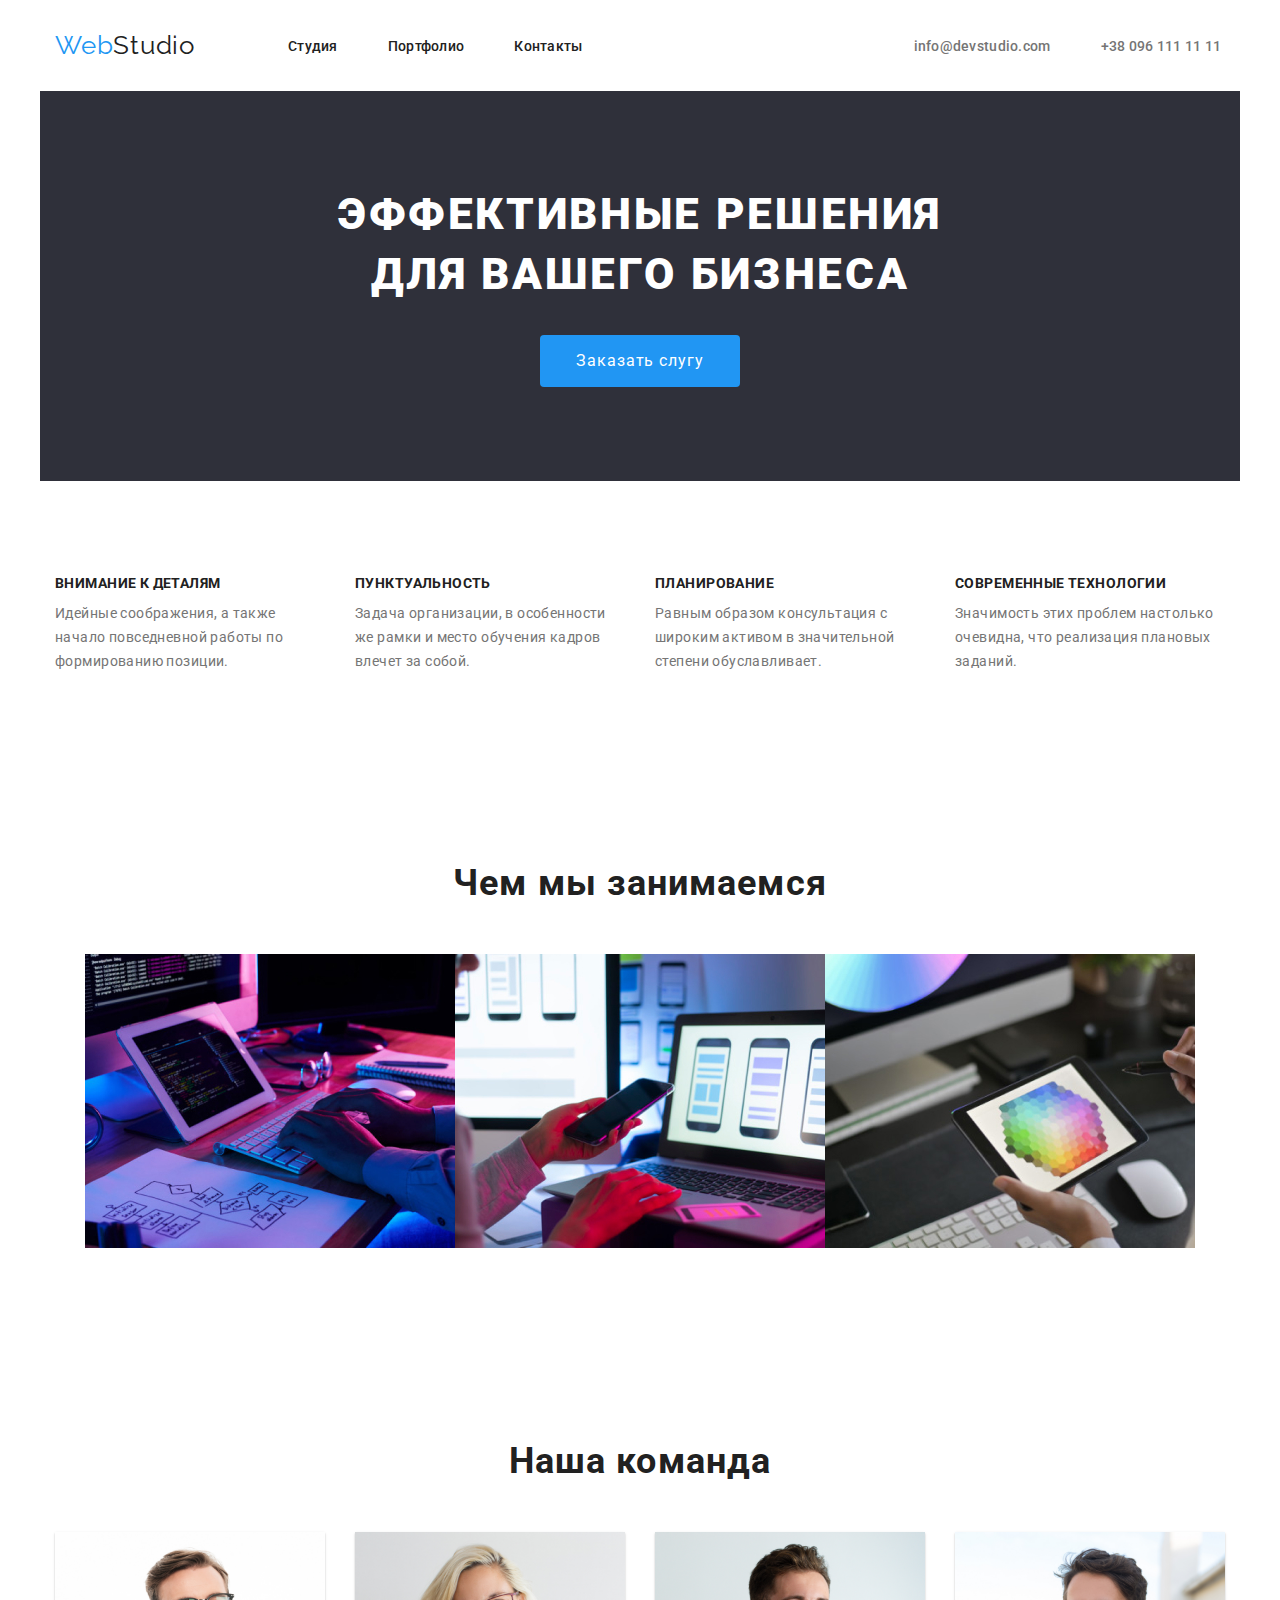
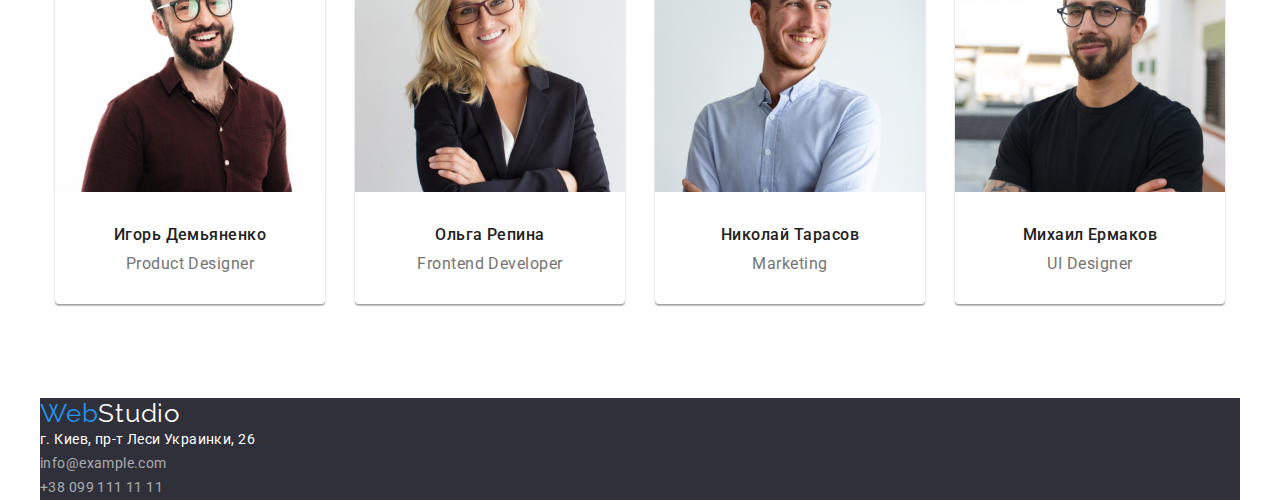
==== index.html @ 79e21ab6 "flexbox_main_all" ====
<!DOCTYPE html>
<html lang="ru">
    <head>
        <meta charset="UTF-8" />
        <meta http-equiv="X-UA-Compatible" content="IE=edge" />
        <meta name="viewport" content="width=device-width, initial-scale=1.0" />
        <title>"Homework-#-3-home-page"</title>
        <link rel="preconnect" href="https://fonts.gstatic.com" />
        <link
            href="https://fonts.googleapis.com/css2?family=Raleway:wght@700&family=Roboto:wght@400;500;700;900&display=swap"
            rel="stylesheet"
        />
        <link rel="stylesheet" href="./css/modern-normalize.css">
        <link rel="stylesheet" href="./css/styles.css" />
    </head> 
    <body class="body-styles">
<!-- Header -->
        <header>
    <div class="container">
        <div class="all_nav">
            <a class="nav_all_link_logo studiocolor-top" href="https://masenkoss.github.io/goit-markup-hw-02/"><span class="webcolor">Web</span>Studio</a>
            <nav>
                <ul class="nav_all_link">
                    <li class="item">
                        <a class="nav-link" href="https://masenkoss.github.io/goit-markup-hw-02/index.html">Студия</a>
                    </li>
                    <li class="item">
                        <a class="nav-link" href="https://masenkoss.github.io/goit-markup-hw-02/portfolio.html">Портфолио</a>
                    </li>
                    <li class="item">
                        <a class="nav-link" href="">Контакты</a>
                    </li>
                </ul>
            </nav>
             <div>
            <ul class="contact_nav">
                <li class="item">
                    <a class="nav-link-mail" href="mailto:">info@devstudio.com</a>
                </li>
                <li class="item">
                    <a class="nav-link-tel" href="tel:+380961111111">+38 096 111 11 11</a>
                </li>
            </ul>
            </div>
        </div>
    </div>
        </header>
        <!-- Start main-content -->
        <main class="container">
            <section class="complementary section">
                <h1 class="font-size-title">ЭФФЕКТИВНЫЕ РЕШЕНИЯ<span>ДЛЯ ВАШЕГО БИЗНЕСА</span></h1>
                <button type="button" class="pointer font-size-button-index">
                    Заказать слугу
                </button>
            </section>
            <section class="section">
            <div class="all_main_h3">
                <ul class="item">
                    <li class="text-index">
                        <h3 class="text-title-h3-index">ВНИМАНИЕ К ДЕТАЛЯМ</h3>
                        <p> Идейные соображения, а также начало повседневной работы по формированию
                        позиции.</p>
                    </li>
                </ul>
                <ul class="item">
                    <li class="text-index">
                        <h3 class="text-title-h3-index">ПУНКТУАЛЬНОСТЬ</h3>
                        <p>Задача организации, в особенности же рамки и место обучения кадров влечет за
                        собой.</p>
                    </li>
                </ul>
                <ul class="item">
                    <li class="text-index">
                        <h3 class="text-title-h3-index">ПЛАНИРОВАНИЕ</h3>
                        <p>Равным образом консультация с широким активом в значительной степени
                        обуславливает.</p>
                    </li>
                </ul>
                <ul class="item">
                    <li class="text-index">
                        <h3 class="text-title-h3-index">СОВРЕМЕННЫЕ ТЕХНОЛОГИИ</h3>
                        <p>Значимость этих проблем настолько очевидна, что реализация плановых заданий.</p>
                    </li>
                </ul>
            </div>
        </section>
            <section class="section">
            <div class="section_h2">
            <h2 class="text-title-h2-index">Чем мы занимаемся</h2>
                <ul class="all_main_h2">
                    <li class="item"><img src="./images/engage_a.jpg" alt="engage1" width="370" /></li>
                    <li class="item"><img src="./images/engage_b.jpg" alt="engage2" width="370" /></li>
                    <li class="item"><img src="./images/engage_c.jpg" alt="engage3" width="370" /></li>
                </ul>
            </div>
            </section>
            <section class="section">
                <h2 class="text-title-h2-index">Наша команда</h2>

                <ul class="all_main_h2_team">
                    <li class="item_team">
                        <img src="./images/pd.jpg" alt="product designer" width="270" />
                        <h4 class="text-team-index">Игорь Демьяненко</h4>
                        <p class="text-command-professions-index">Product Designer</p>
                    </li>
                    <li class="item_team">
                        <img src="./images/fd.jpg" alt="frontend developer" width="270" />
                        <h4 class="text-team-index">Ольга Репина</h4>
                        <p class="text-command-professions-index">Frontend Developer</p>
                    </li>
                    <li class="item_team">
                        <img src="./images/m.jpg" alt="marketing" width="270" />
                        <h4 class="text-team-index">Николай Тарасов</h4>
                        <p class="text-command-professions-index">Marketing</p>
                    </li>
                    <li class="item_team">
                        <img src="./images/uid.jpg" alt="ui designer" width="270" />
                        <h4 class="text-team-index">Михаил Ермаков</h4>
                        <p class="text-command-professions-index">UI Designer</p>
                    </li>
                </ul>

            </section>
        </main>
        <!-- Footer -->
        <footer class="container footer">
            <a class="studiocolor-bottom" href="https://masenkoss.github.io/goit-markup-hw-02/"
                ><span class="webcolor">Web</span>Studio</a
            >
            <address class="address-index">г. Киев, пр-т Леси Украинки, 26</address>
            <ul>
                <li>
                    <a class="nav-text-footer" href="mailto:">info@example.com</a>
                </li>
                <li>
                    <a class="nav-text-footer" href="tel:+380961111111">+38 099 111 11 11</a>
                </li>
            </ul>
        </footer>

<!-- Test -->

    </body>
</html>
---- css/styles.css ----
:root {
  --first-text-primary: #212121;
  --main-background-color: #ffffff;
  --highlight-color: #2196f3;
  --complementary-color: #2f303a;
  --complementary-color-text: #757575;
  --complementary-color-text-nav: #ffffff99;
}

ul, ol {
	list-style: none;
	margin: 0;
	padding: 0;
}

* {
	margin: 0;
	padding: 0;
}

address {
	font-style: normal;
}

a {
	text-decoration: none;
	color: inherit;
}

::before,
::after {
	box-sizing: border-box;
}

.container {
  width: 1200px;
  margin: 0 auto;
}

.section {
  padding-top: 94px;
  padding-bottom: 94px;
}

/* All nav menu */

.all_nav {
  display: flex;
  align-items: center;
}


/* logo */

.nav_all_link_logo {
  /* display: flex; */
  margin-left: 15px;
}

.studiocolor-top {
  margin-top: 24px;
  margin-bottom: 25px;
  padding-top: 6px;
  padding-bottom: 6px;
  font-family: Raleway;
  text-decoration: none;
  font-size: 26px;
  line-height: 1.173;
  color: var(--first-text-primary);
  letter-spacing: 0.03em;
}
.webcolor {
  font-family: Raleway;
  text-decoration: none;
  color: var(--highlight-color);
}

.studiocolor-bottom {
  font-family: Raleway;
  text-decoration: none;
  font-size: 26px;
  line-height: 1.173;
  color: var(--main-background-color);
  letter-spacing: 0.03em;
}

/* body */
.body-styles {
  font-family: "Roboto", sans-serif;
  color: var(--first-text-primary);
}

/* font title */
.font-size-title {
  margin-bottom: 30px;
  font-weight: 900;
  font-size: 44px;
  line-height: 1.363;
  color: var(--main-background-color);
  text-align: center;
  letter-spacing: 0.06em;
  text-transform: uppercase;
}

h1 span {
  display: block;
}

/* button index */

.font-size-button-index {
  margin: 0 auto;
  min-width: 200px;
  padding: 10px 32px;
  font-family: Roboto;
  font-size: 16px;
  background-color: var(--highlight-color);
  color: var(--main-background-color);
  line-height: 1.875;
  display: block;
  align-items: center;
  text-align: center;
  border: 1px solid transparent;
  border-radius: 4px;
  letter-spacing: 0.06em;
}

/* button portfolio */
.font-size-button-portfolio {
  font-family: Roboto;
  font-weight: 500;
  font-size: 16px;
  line-height: 1.625;
  text-align: center;
  letter-spacing: 0.03em;
}

.font-size-button-portfolio:focus,
.font-size-button-portfolio:hover {
  color: #2196f3;
}

.nav_all_link {
  display: block;
  display: flex;
  margin-top: 32px;
  margin-bottom: 32px;
  margin-left: 93px;
}

.nav_all_link .item {
  /* outline: 1px solid red; */
  margin-right: 50px;
}

.nav_all_link .item:last-child {
  margin-right: 0;
}


.nav-link {
  text-decoration: none;
  color: var(--first-text-primary);
  font-weight: 500;
  font-size: 14px;
  line-height: 1.172;
  letter-spacing: 0.02em;
}
.nav-link:focus,
.nav-link:hover {
  color: #2196f3;
}

.contact_nav {
  display: flex;
  margin-left: 331px;
  margin-right: 15px;
}

.contact_nav .item + .item {
 margin-left: 50px;
}

.nav-link-mail {
  text-decoration: none;
  color: var(--complementary-color-text);
  font-weight: 500;
  font-size: 14px;
  line-height: 1.172;
  letter-spacing: 0.02em;
}

.nav-link-mail:focus,
.nav-link-mail:hover {
  color: #2196f3;
}

.nav-link-tel {
  text-decoration: none;
  color: var(--complementary-color-text);
  font-weight: 500;
  font-size: 14px;
  line-height: 1.172;
  letter-spacing: 0.02em;
}

.nav-link-tel:focus,
.nav-link-tel:hover {
  color: #2196f3;
}

.pointer {
  cursor: pointer;
}


/* start main styles */
.complementary {
  background: var(--complementary-color);
  display: block;
}

.section_h2 {
  margin-left: 15px;
  margin-right: 15px;
}

.all_main_h2  {
  margin-left: 15px;
  margin-right: 15px;
  display: flex;
  align-items: center;
  justify-content: center;
}

.all_main_h2 .item_team:not(:last-child) {
  margin-right: 30px;
}

.text-title-h2-index {
  padding-bottom: 50px;
  font-size: 36px;
  line-height: 1.171;
  text-align: center;
  letter-spacing: 0.03em;
}

/* Наша команда */

.all_main_h2_team {
  margin-left: 15px;
  margin-right: 15px;
  display: flex;
  align-items: center;
  justify-content: center;
 }

.item_team {
  text-align: center;
  box-shadow: 0px 1px 3px rgba(0, 0, 0, 0.12), 0px 1px 1px rgba(0, 0, 0, 0.14), 0px 2px 1px rgba(0, 0, 0, 0.2);
  border-radius: 0px 0px 4px 4px;
}

.all_main_h2_team .item_team:not(:last-child) {
  margin-right: 30px;
}

.text-team-index {
  margin-top: 30px;
  margin-bottom: 10px;
  font-weight: 500;
  font-size: 16px;
  line-height: 1.171;
  letter-spacing: 0.03em;
}

.all_main_h3 {
  display: flex;
  margin-left: 15px;
  margin-right: 15px;
  justify-content:center;
  }
  

.all_main_h3 .item:not(:last-child) {
  margin-right: 30px;
}


.all_main_h3 .item {
  display: flex;
  min-width: 270px;
}

.text-title-h3-index {
  margin-bottom: 10px;
  font-size: 14px;
  line-height: 1.172;
  letter-spacing: 0.03em;
  text-transform: uppercase;
  color: var(--first-text-primary);
}

.text-index {
  font-size: 14px;
  line-height: 1.714;
  letter-spacing: 0.03em;
  color: var(--complementary-color-text);
}



.text-command-professions-index {
  margin-bottom: 30px;
  font-size: 16px;
  line-height: 1.171;
  color: var(--complementary-color-text);
  letter-spacing: 0.03em;
}

.text-title-portfolio {
  font-size: 18px;
  line-height: 2;
  letter-spacing: 0.06em;
}

.text-portfolio {
  font-size: 16px;
  line-height: 1.875;
  color: var(--complementary-color-text);
  letter-spacing: 0.03em;
}

.footer {
  background: var(--complementary-color);
}

.address-index {
  font-size: 14px;
  line-height: 1.714;
  letter-spacing: 0.03em;
  color: var(--main-background-color);
}

.nav-text-footer {
  text-decoration: none;
  font-size: 14px;
  line-height: 1.714;
  color: var(--complementary-color-text-nav);
  letter-spacing: 0.03em;p
}

.nav-text-footer:focus,
.nav-text-footer:hover {
  color: var(--highlight-color);
}



/* Test */
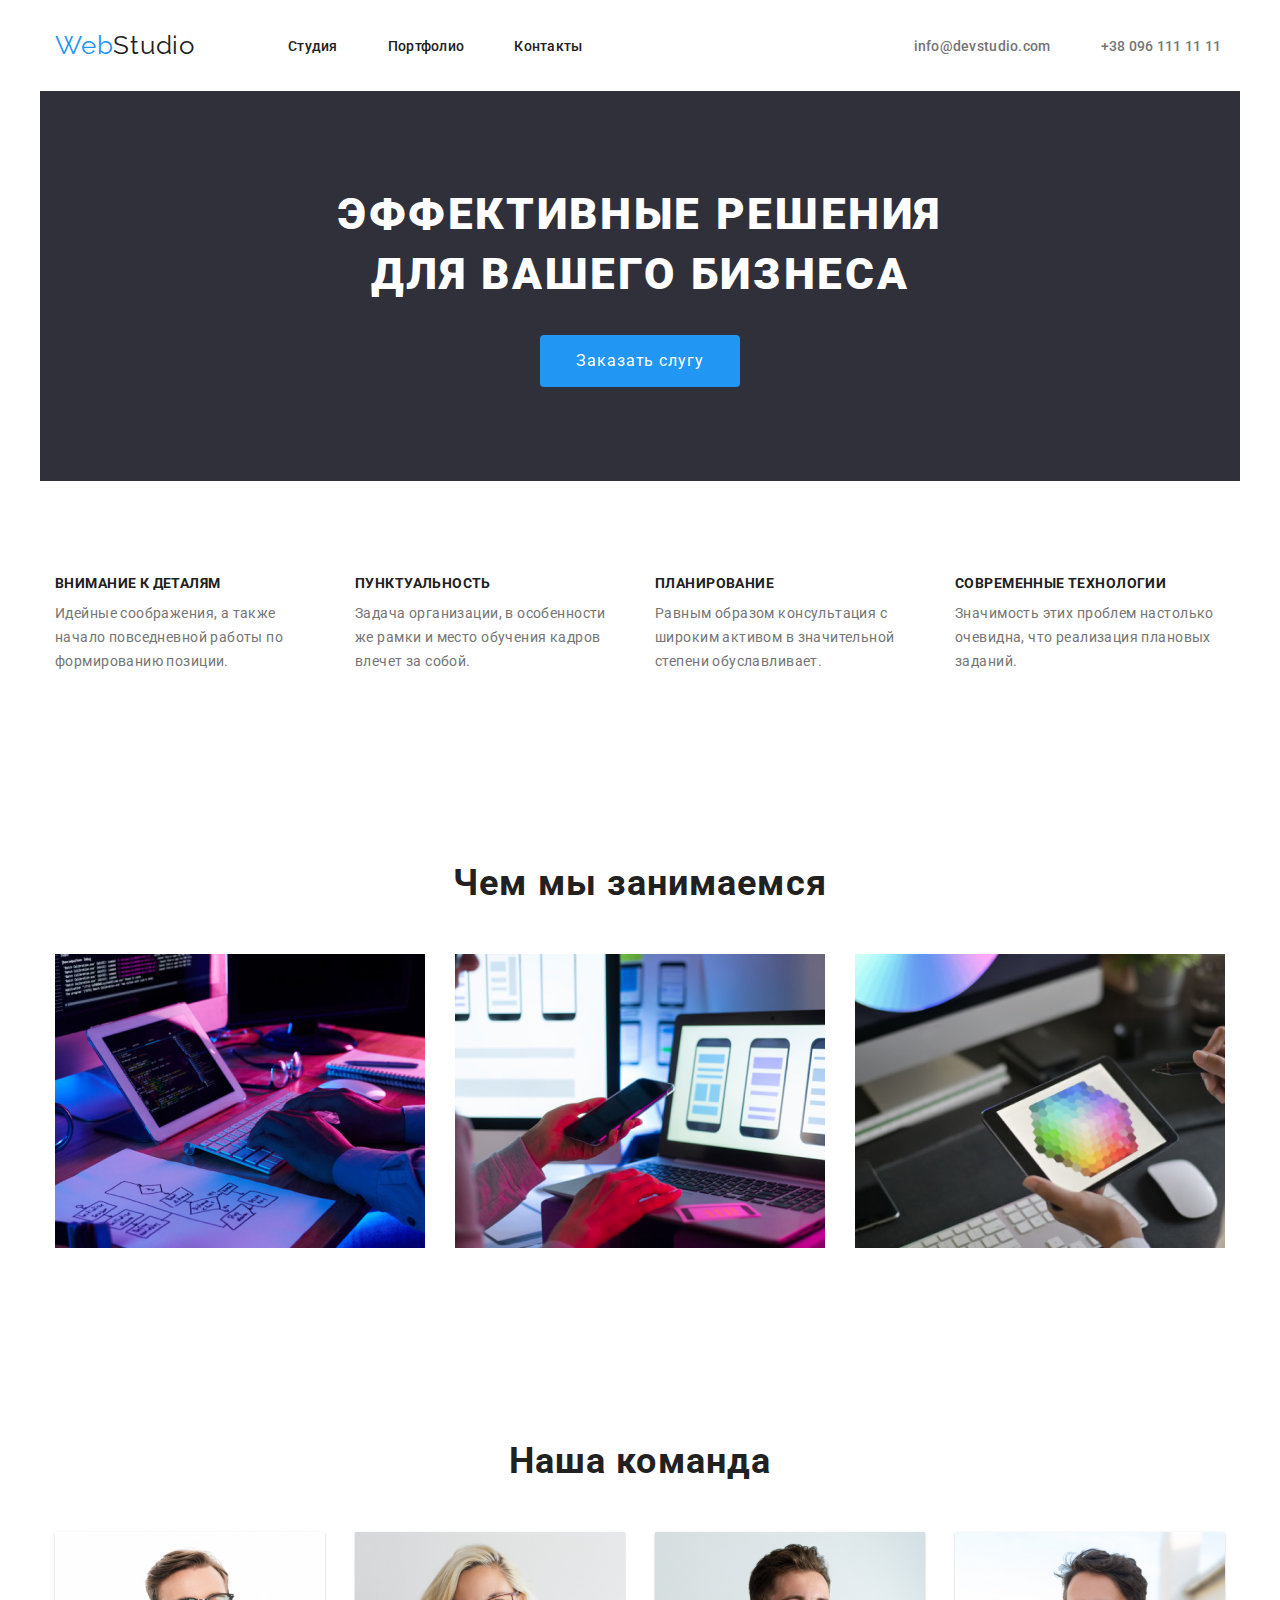
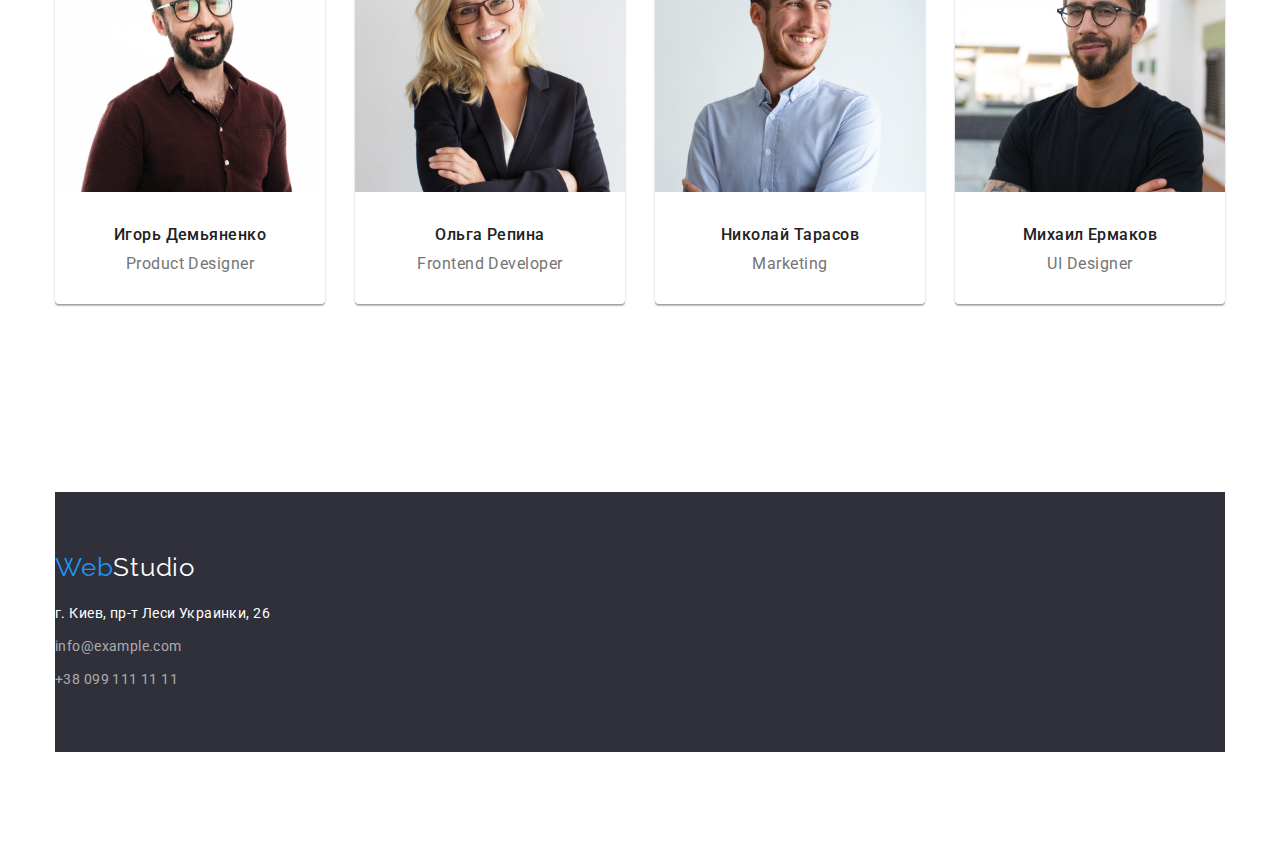
==== commit e0f4d77e: "flexbox_index_all" ====
--- a/index.html
+++ b/index.html
@@ -123,22 +123,26 @@
             </section>
         </main>
         <!-- Footer -->
-        <footer class="container footer">
-            <a class="studiocolor-bottom" href="https://masenkoss.github.io/goit-markup-hw-02/"
-                ><span class="webcolor">Web</span>Studio</a
-            >
-            <address class="address-index">г. Киев, пр-т Леси Украинки, 26</address>
-            <ul>
-                <li>
-                    <a class="nav-text-footer" href="mailto:">info@example.com</a>
-                </li>
-                <li>
-                    <a class="nav-text-footer" href="tel:+380961111111">+38 099 111 11 11</a>
-                </li>
-            </ul>
+        <footer>
+            <div class="container section">
+                <div class="footer_all">
+                    <div class="footer_all_box">
+                        <a class="studiocolor_bottom" href="https://masenkoss.github.io/goit-markup-hw-02/"
+                            ><span class="webcolor">Web</span>Studio</a>
+                        <ul class="footer_all_box_contacts">
+                            <li>
+                                <address class="address_index">г. Киев, пр-т Леси Украинки, 26</address>
+                            </li>
+                            <li>
+                                <a class="nav-text-footer" href="mailto:">info@example.com</a>
+                            </li>
+                            <li>
+                                <a class="nav-text-footer" href="tel:+380961111111">+38 099 111 11 11</a>
+                            </li>
+                        </ul>
+                    </div>
+                </div>
+            </div>
         </footer>
-
-<!-- Test -->
-
     </body>
 </html>
--- a/css/styles.css
+++ b/css/styles.css
@@ -53,7 +53,6 @@
 /* logo */
 
 .nav_all_link_logo {
-  /* display: flex; */
   margin-left: 15px;
 }
 
@@ -75,7 +74,10 @@
   color: var(--highlight-color);
 }
 
-.studiocolor-bottom {
+.studiocolor_bottom {
+  display: inline-block;
+  margin-top: 60px;
+  margin-bottom: 20px;
   font-family: Raleway;
   text-decoration: none;
   font-size: 26px;
@@ -226,14 +228,12 @@
 }
 
 .all_main_h2  {
-  margin-left: 15px;
-  margin-right: 15px;
   display: flex;
   align-items: center;
   justify-content: center;
 }
 
-.all_main_h2 .item_team:not(:last-child) {
+.all_main_h2 .item:not(:last-child) {
   margin-right: 30px;
 }
 
@@ -265,6 +265,7 @@
   margin-right: 30px;
 }
 
+
 .text-team-index {
   margin-top: 30px;
   margin-bottom: 10px;
@@ -331,16 +332,33 @@
   letter-spacing: 0.03em;
 }
 
-.footer {
-  background: var(--complementary-color);
-}
-
-.address-index {
+.footer_all {
+  background-color: var(--complementary-color);
+  margin-left: 15px;
+  margin-right: 15px;
+}
+
+.footer_all_box {
+  display: inline-block;
+  justify-content: flex-start;
+  align-items: center;
+}
+
+
+.address_index {
   font-size: 14px;
   line-height: 1.714;
   letter-spacing: 0.03em;
   color: var(--main-background-color);
 }
+
+.footer_all_box_contacts {
+  margin-bottom: 60px;
+}
+
+.footer_all_box_contacts li:not(:last-child) {
+  padding-bottom: 9px;
+} 
 
 .nav-text-footer {
   text-decoration: none;
@@ -350,11 +368,8 @@
   letter-spacing: 0.03em;p
 }
 
+
 .nav-text-footer:focus,
 .nav-text-footer:hover {
   color: var(--highlight-color);
-}
-
-
-
-/* Test */
+}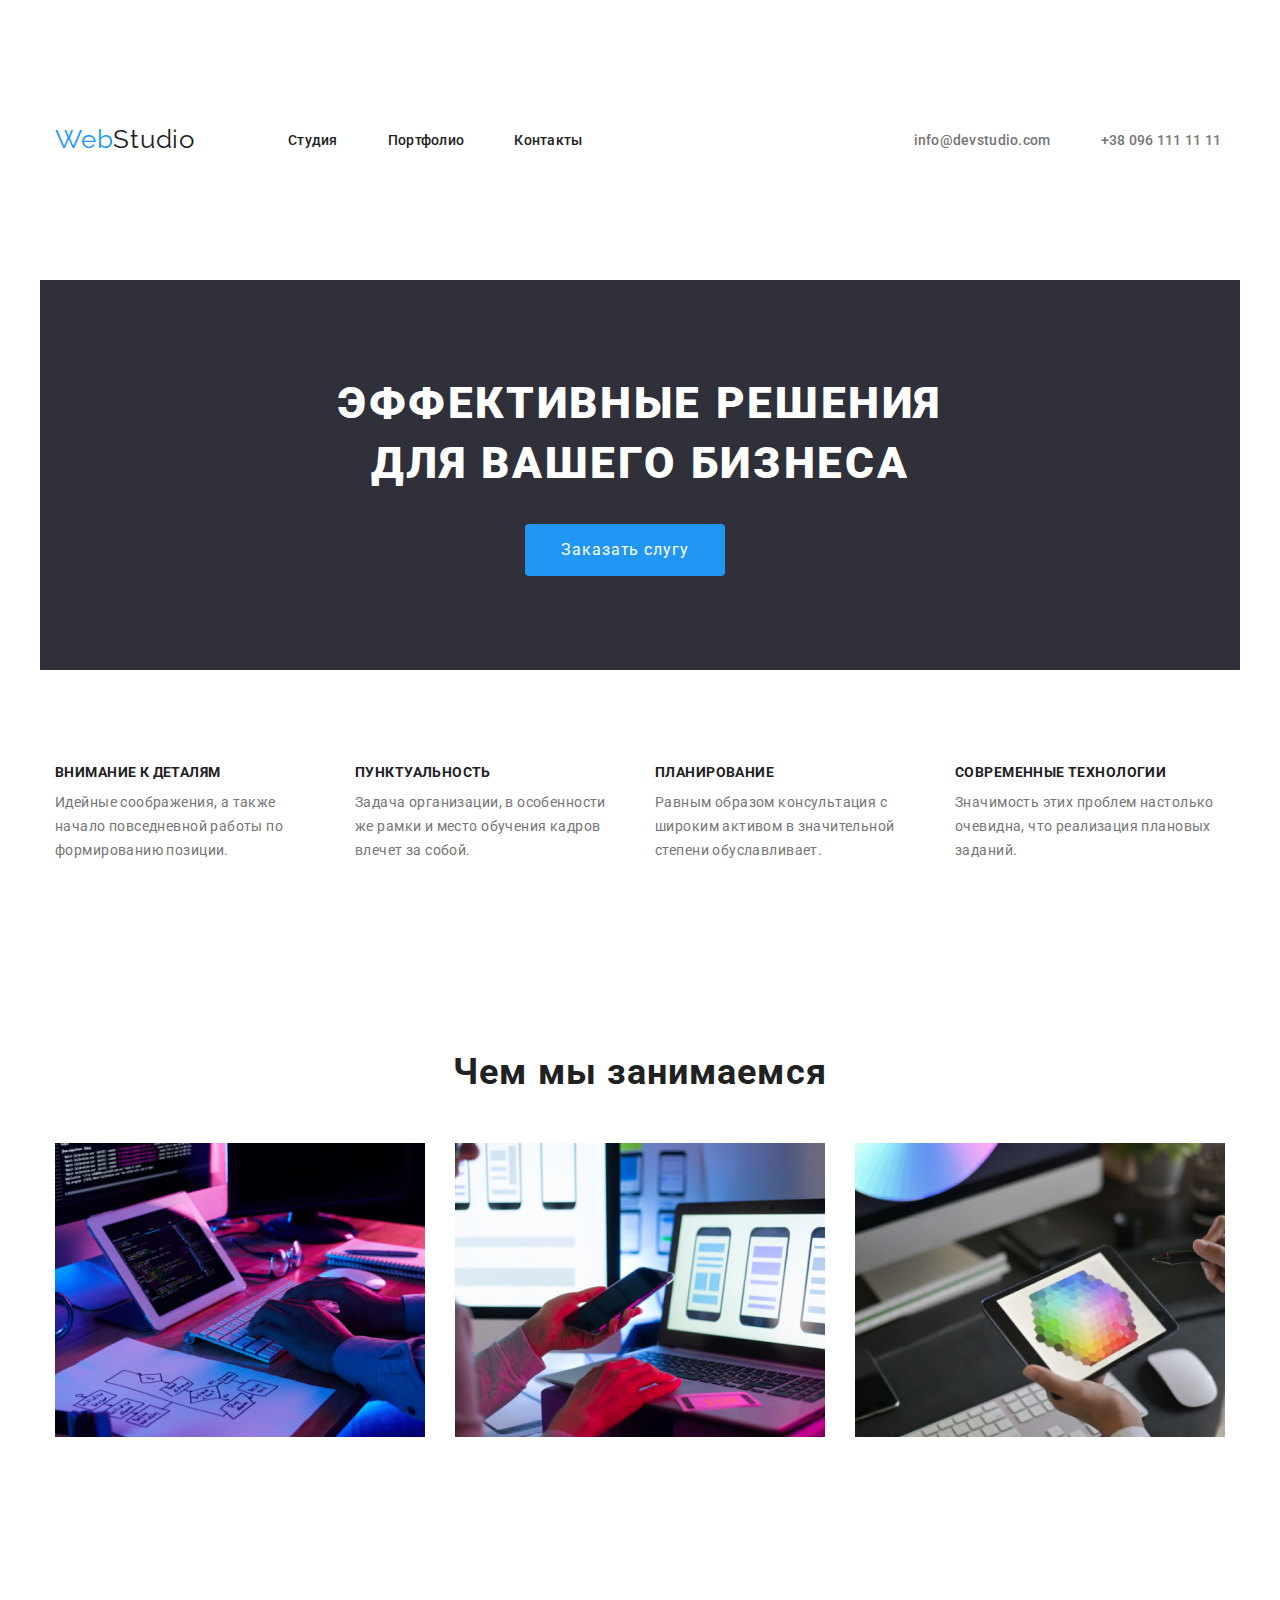
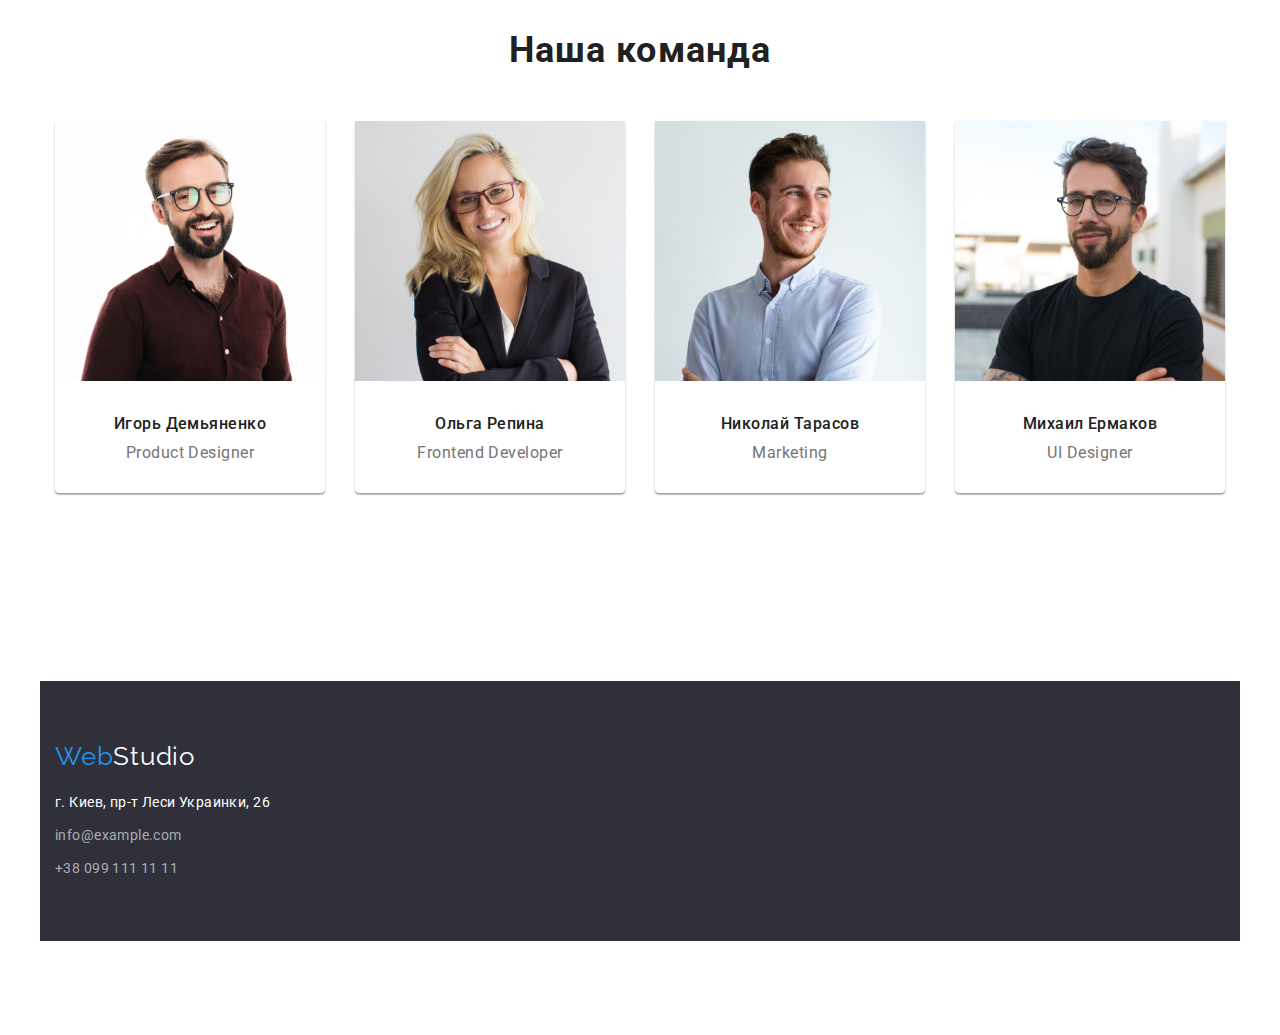
==== commit 3f5efdd9: "did_my_ homework_v1" ====
--- a/index.html
+++ b/index.html
@@ -1,148 +1,187 @@
 <!DOCTYPE html>
 <html lang="ru">
-    <head>
-        <meta charset="UTF-8" />
-        <meta http-equiv="X-UA-Compatible" content="IE=edge" />
-        <meta name="viewport" content="width=device-width, initial-scale=1.0" />
-        <title>"Homework-#-3-home-page"</title>
-        <link rel="preconnect" href="https://fonts.gstatic.com" />
-        <link
-            href="https://fonts.googleapis.com/css2?family=Raleway:wght@700&family=Roboto:wght@400;500;700;900&display=swap"
-            rel="stylesheet"
-        />
-        <link rel="stylesheet" href="./css/modern-normalize.css">
-        <link rel="stylesheet" href="./css/styles.css" />
-    </head> 
-    <body class="body-styles">
-<!-- Header -->
-        <header>
-    <div class="container">
+  <head>
+    <meta charset="UTF-8" />
+    <meta http-equiv="X-UA-Compatible" content="IE=edge" />
+    <meta name="viewport" content="width=device-width, initial-scale=1.0" />
+    <title>"Homework-#-3-home-page"</title>
+    <link rel="preconnect" href="https://fonts.gstatic.com" />
+    <link
+      href="https://fonts.googleapis.com/css2?family=Raleway:wght@700&family=Roboto:wght@400;500;700;900&display=swap"
+      rel="stylesheet"
+    />
+    <link rel="stylesheet" href="./css/modern-normalize.css" />
+    <link rel="stylesheet" href="./css/styles.css" />
+  </head>
+  <body class="body-styles">
+    <!-- Header -->
+    <header>
+      <div class="container section header_border">
         <div class="all_nav">
-            <a class="nav_all_link_logo studiocolor-top" href="https://masenkoss.github.io/goit-markup-hw-02/"><span class="webcolor">Web</span>Studio</a>
-            <nav>
-                <ul class="nav_all_link">
-                    <li class="item">
-                        <a class="nav-link" href="https://masenkoss.github.io/goit-markup-hw-02/index.html">Студия</a>
-                    </li>
-                    <li class="item">
-                        <a class="nav-link" href="https://masenkoss.github.io/goit-markup-hw-02/portfolio.html">Портфолио</a>
-                    </li>
-                    <li class="item">
-                        <a class="nav-link" href="">Контакты</a>
-                    </li>
-                </ul>
-            </nav>
-             <div>
+          <a
+            class="nav_all_link_logo studiocolor-top"
+            href="https://masenkoss.github.io/goit-markup-hw-02/"
+            ><span class="webcolor">Web</span>Studio</a
+          >
+          <nav>
+            <ul class="nav_all_link">
+              <li class="item">
+                <a
+                  class="nav-link"
+                  href="https://masenkoss.github.io/goit-markup-hw-02/index.html"
+                  >Студия</a
+                >
+              </li>
+              <li class="item">
+                <a
+                  class="nav-link"
+                  href="https://masenkoss.github.io/goit-markup-hw-02/portfolio.html"
+                  >Портфолио</a
+                >
+              </li>
+              <li class="item">
+                <a class="nav-link" href="">Контакты</a>
+              </li>
+            </ul>
+          </nav>
+          <div>
             <ul class="contact_nav">
-                <li class="item">
-                    <a class="nav-link-mail" href="mailto:">info@devstudio.com</a>
-                </li>
-                <li class="item">
-                    <a class="nav-link-tel" href="tel:+380961111111">+38 096 111 11 11</a>
-                </li>
+              <li class="item">
+                <a class="nav-link-mail" href="mailto:">info@devstudio.com</a>
+              </li>
+              <li class="item">
+                <a class="nav-link-tel" href="tel:+380961111111"
+                  >+38 096 111 11 11</a
+                >
+              </li>
             </ul>
-            </div>
+          </div>
         </div>
-    </div>
-        </header>
-        <!-- Start main-content -->
-        <main class="container">
-            <section class="complementary section">
-                <h1 class="font-size-title">ЭФФЕКТИВНЫЕ РЕШЕНИЯ<span>ДЛЯ ВАШЕГО БИЗНЕСА</span></h1>
-                <button type="button" class="pointer font-size-button-index">
-                    Заказать слугу
-                </button>
-            </section>
-            <section class="section">
-            <div class="all_main_h3">
-                <ul class="item">
-                    <li class="text-index">
-                        <h3 class="text-title-h3-index">ВНИМАНИЕ К ДЕТАЛЯМ</h3>
-                        <p> Идейные соображения, а также начало повседневной работы по формированию
-                        позиции.</p>
-                    </li>
-                </ul>
-                <ul class="item">
-                    <li class="text-index">
-                        <h3 class="text-title-h3-index">ПУНКТУАЛЬНОСТЬ</h3>
-                        <p>Задача организации, в особенности же рамки и место обучения кадров влечет за
-                        собой.</p>
-                    </li>
-                </ul>
-                <ul class="item">
-                    <li class="text-index">
-                        <h3 class="text-title-h3-index">ПЛАНИРОВАНИЕ</h3>
-                        <p>Равным образом консультация с широким активом в значительной степени
-                        обуславливает.</p>
-                    </li>
-                </ul>
-                <ul class="item">
-                    <li class="text-index">
-                        <h3 class="text-title-h3-index">СОВРЕМЕННЫЕ ТЕХНОЛОГИИ</h3>
-                        <p>Значимость этих проблем настолько очевидна, что реализация плановых заданий.</p>
-                    </li>
-                </ul>
-            </div>
+      </div>
+    </header>
+    <!-- Start main-content -->
+    <main>
+      <div class="container">
+        <section class="complementary section">
+          <h1 class="font-size-title">
+            ЭФФЕКТИВНЫЕ РЕШЕНИЯ<span>ДЛЯ ВАШЕГО БИЗНЕСА</span>
+          </h1>
+          <button type="button" class="pointer font-size-button-index">
+            Заказать слугу
+          </button>
         </section>
-            <section class="section">
-            <div class="section_h2">
+        <section class="section">
+          <div class="all_main_h3">
+            <ul class="item">
+              <li class="text-index">
+                <h3 class="text-title-h3-index">ВНИМАНИЕ К ДЕТАЛЯМ</h3>
+                <p>
+                  Идейные соображения, а также начало повседневной работы по
+                  формированию позиции.
+                </p>
+              </li>
+            </ul>
+            <ul class="item">
+              <li class="text-index">
+                <h3 class="text-title-h3-index">ПУНКТУАЛЬНОСТЬ</h3>
+                <p>
+                  Задача организации, в особенности же рамки и место обучения
+                  кадров влечет за собой.
+                </p>
+              </li>
+            </ul>
+            <ul class="item">
+              <li class="text-index">
+                <h3 class="text-title-h3-index">ПЛАНИРОВАНИЕ</h3>
+                <p>
+                  Равным образом консультация с широким активом в значительной
+                  степени обуславливает.
+                </p>
+              </li>
+            </ul>
+            <ul class="item">
+              <li class="text-index">
+                <h3 class="text-title-h3-index">СОВРЕМЕННЫЕ ТЕХНОЛОГИИ</h3>
+                <p>
+                  Значимость этих проблем настолько очевидна, что реализация
+                  плановых заданий.
+                </p>
+              </li>
+            </ul>
+          </div>
+        </section>
+        <section class="section">
+          <div class="section_h2">
             <h2 class="text-title-h2-index">Чем мы занимаемся</h2>
-                <ul class="all_main_h2">
-                    <li class="item"><img src="./images/engage_a.jpg" alt="engage1" width="370" /></li>
-                    <li class="item"><img src="./images/engage_b.jpg" alt="engage2" width="370" /></li>
-                    <li class="item"><img src="./images/engage_c.jpg" alt="engage3" width="370" /></li>
-                </ul>
-            </div>
-            </section>
-            <section class="section">
-                <h2 class="text-title-h2-index">Наша команда</h2>
+            <ul class="all_main_h2">
+              <li class="item">
+                <img src="./images/engage_a.jpg" alt="engage1" width="370" />
+              </li>
+              <li class="item">
+                <img src="./images/engage_b.jpg" alt="engage2" width="370" />
+              </li>
+              <li class="item">
+                <img src="./images/engage_c.jpg" alt="engage3" width="370" />
+              </li>
+            </ul>
+          </div>
+        </section>
+        <section class="section">
+          <h2 class="text-title-h2-index">Наша команда</h2>
 
-                <ul class="all_main_h2_team">
-                    <li class="item_team">
-                        <img src="./images/pd.jpg" alt="product designer" width="270" />
-                        <h4 class="text-team-index">Игорь Демьяненко</h4>
-                        <p class="text-command-professions-index">Product Designer</p>
-                    </li>
-                    <li class="item_team">
-                        <img src="./images/fd.jpg" alt="frontend developer" width="270" />
-                        <h4 class="text-team-index">Ольга Репина</h4>
-                        <p class="text-command-professions-index">Frontend Developer</p>
-                    </li>
-                    <li class="item_team">
-                        <img src="./images/m.jpg" alt="marketing" width="270" />
-                        <h4 class="text-team-index">Николай Тарасов</h4>
-                        <p class="text-command-professions-index">Marketing</p>
-                    </li>
-                    <li class="item_team">
-                        <img src="./images/uid.jpg" alt="ui designer" width="270" />
-                        <h4 class="text-team-index">Михаил Ермаков</h4>
-                        <p class="text-command-professions-index">UI Designer</p>
-                    </li>
-                </ul>
-
-            </section>
-        </main>
-        <!-- Footer -->
-        <footer>
-            <div class="container section">
-                <div class="footer_all">
-                    <div class="footer_all_box">
-                        <a class="studiocolor_bottom" href="https://masenkoss.github.io/goit-markup-hw-02/"
-                            ><span class="webcolor">Web</span>Studio</a>
-                        <ul class="footer_all_box_contacts">
-                            <li>
-                                <address class="address_index">г. Киев, пр-т Леси Украинки, 26</address>
-                            </li>
-                            <li>
-                                <a class="nav-text-footer" href="mailto:">info@example.com</a>
-                            </li>
-                            <li>
-                                <a class="nav-text-footer" href="tel:+380961111111">+38 099 111 11 11</a>
-                            </li>
-                        </ul>
-                    </div>
-                </div>
-            </div>
-        </footer>
-    </body>
+          <ul class="all_main_h2_team">
+            <li class="item_team">
+              <img src="./images/pd.jpg" alt="product designer" width="270" />
+              <h4 class="text-team-index">Игорь Демьяненко</h4>
+              <p class="text-command-professions-index">Product Designer</p>
+            </li>
+            <li class="item_team">
+              <img src="./images/fd.jpg" alt="frontend developer" width="270" />
+              <h4 class="text-team-index">Ольга Репина</h4>
+              <p class="text-command-professions-index">Frontend Developer</p>
+            </li>
+            <li class="item_team">
+              <img src="./images/m.jpg" alt="marketing" width="270" />
+              <h4 class="text-team-index">Николай Тарасов</h4>
+              <p class="text-command-professions-index">Marketing</p>
+            </li>
+            <li class="item_team">
+              <img src="./images/uid.jpg" alt="ui designer" width="270" />
+              <h4 class="text-team-index">Михаил Ермаков</h4>
+              <p class="text-command-professions-index">UI Designer</p>
+            </li>
+          </ul>
+        </section>
+      </div>
+    </main>
+    <!-- Footer -->
+    <footer>
+      <div class="container section">
+        <div class="footer_all">
+          <div class="footer_all_box">
+            <a
+              class="studiocolor_bottom"
+              href="https://masenkoss.github.io/goit-markup-hw-02/"
+              ><span class="webcolor">Web</span>Studio</a
+            >
+            <ul class="footer_all_box_contacts">
+              <li>
+                <address class="address_index">
+                  г. Киев, пр-т Леси Украинки, 26
+                </address>
+              </li>
+              <li>
+                <a class="nav-text-footer" href="mailto:">info@example.com</a>
+              </li>
+              <li>
+                <a class="nav-text-footer" href="tel:+380961111111"
+                  >+38 099 111 11 11</a
+                >
+              </li>
+            </ul>
+          </div>
+        </div>
+      </div>
+    </footer>
+  </body>
 </html>
--- a/css/styles.css
+++ b/css/styles.css
@@ -5,31 +5,33 @@
   --complementary-color: #2f303a;
   --complementary-color-text: #757575;
   --complementary-color-text-nav: #ffffff99;
-}
-
-ul, ol {
-	list-style: none;
-	margin: 0;
-	padding: 0;
+  --display-property-flex: flex;
+}
+
+ul,
+ol {
+  list-style: none;
+  margin: 0;
+  padding: 0;
 }
 
 * {
-	margin: 0;
-	padding: 0;
+  margin: 0;
+  padding: 0;
 }
 
 address {
-	font-style: normal;
+  font-style: normal;
 }
 
 a {
-	text-decoration: none;
-	color: inherit;
+  text-decoration: none;
+  color: inherit;
 }
 
 ::before,
 ::after {
-	box-sizing: border-box;
+  box-sizing: border-box;
 }
 
 .container {
@@ -44,16 +46,20 @@
 
 /* All nav menu */
 
+.header_border {
+  border-radius: 1px;
+  border-bottom: 1px solid transparent;
+}
+
 .all_nav {
-  display: flex;
-  align-items: center;
-}
-
+  display: var(--display-property-flex);
+  align-items: center;
+}
 
 /* logo */
 
 .nav_all_link_logo {
-  margin-left: 15px;
+  padding-left: 15px;
 }
 
 .studiocolor-top {
@@ -111,7 +117,8 @@
 /* button index */
 
 .font-size-button-index {
-  margin: 0 auto;
+  margin-left: 485px;
+  margin-right: 485px;
   min-width: 200px;
   padding: 10px 32px;
   font-family: Roboto;
@@ -127,38 +134,65 @@
   letter-spacing: 0.06em;
 }
 
+/* Cвойство flexbox для основной секции (портфоли)*/
+
 /* button portfolio */
+
+.button_portfolio {
+  padding-left: 15px;
+  padding-right: 15px;
+  margin-bottom: 34px;
+  justify-content: center;
+  align-items: center;
+  display: var(--display-property-flex);
+}
+
 .font-size-button-portfolio {
+  margin: 0 auto;
+  padding: 6px 22px;
   font-family: Roboto;
   font-weight: 500;
   font-size: 16px;
   line-height: 1.625;
+  display: block;
+  align-items: center;
   text-align: center;
   letter-spacing: 0.03em;
+  border-radius: 4px;
+  border: 1px solid transparent;
 }
 
 .font-size-button-portfolio:focus,
 .font-size-button-portfolio:hover {
-  color: #2196f3;
+  background-color: var(--highlight-color);
+  color: var(--main-background-color);
+}
+
+.all_portfolio_button {
+  display: var(--display-property-flex);
+  justify-content: center;
+  align-items: center;
+}
+
+.all_portfolio_button li:not(:last-child) {
+  margin-right: 8px;
 }
 
 .nav_all_link {
   display: block;
-  display: flex;
+  display: var(--display-property-flex);
   margin-top: 32px;
   margin-bottom: 32px;
   margin-left: 93px;
 }
 
 .nav_all_link .item {
-  /* outline: 1px solid red; */
   margin-right: 50px;
 }
 
 .nav_all_link .item:last-child {
   margin-right: 0;
 }
-
 
 .nav-link {
   text-decoration: none;
@@ -174,13 +208,13 @@
 }
 
 .contact_nav {
-  display: flex;
+  display: var(--display-property-flex);
   margin-left: 331px;
-  margin-right: 15px;
+  padding-right: 15px;
 }
 
 .contact_nav .item + .item {
- margin-left: 50px;
+  margin-left: 50px;
 }
 
 .nav-link-mail {
@@ -214,7 +248,6 @@
 .pointer {
   cursor: pointer;
 }
-
 
 /* start main styles */
 .complementary {
@@ -223,12 +256,12 @@
 }
 
 .section_h2 {
-  margin-left: 15px;
-  margin-right: 15px;
-}
-
-.all_main_h2  {
-  display: flex;
+  padding-left: 15px;
+  padding-right: 15px;
+}
+
+.all_main_h2 {
+  display: var(--display-property-flex);
   align-items: center;
   justify-content: center;
 }
@@ -248,23 +281,23 @@
 /* Наша команда */
 
 .all_main_h2_team {
-  margin-left: 15px;
-  margin-right: 15px;
-  display: flex;
-  align-items: center;
-  justify-content: center;
- }
+  padding-left: 15px;
+  padding-right: 15px;
+  display: var(--display-property-flex);
+  align-items: center;
+  justify-content: center;
+}
 
 .item_team {
   text-align: center;
-  box-shadow: 0px 1px 3px rgba(0, 0, 0, 0.12), 0px 1px 1px rgba(0, 0, 0, 0.14), 0px 2px 1px rgba(0, 0, 0, 0.2);
+  box-shadow: 0px 1px 3px rgba(0, 0, 0, 0.12), 0px 1px 1px rgba(0, 0, 0, 0.14),
+    0px 2px 1px rgba(0, 0, 0, 0.2);
   border-radius: 0px 0px 4px 4px;
 }
 
 .all_main_h2_team .item_team:not(:last-child) {
   margin-right: 30px;
 }
-
 
 .text-team-index {
   margin-top: 30px;
@@ -276,20 +309,18 @@
 }
 
 .all_main_h3 {
-  display: flex;
-  margin-left: 15px;
-  margin-right: 15px;
-  justify-content:center;
-  }
-  
+  display: var(--display-property-flex);
+  padding-left: 15px;
+  padding-right: 15px;
+  justify-content: center;
+}
 
 .all_main_h3 .item:not(:last-child) {
   margin-right: 30px;
 }
 
-
 .all_main_h3 .item {
-  display: flex;
+  display: var(--display-property-flex);
   min-width: 270px;
 }
 
@@ -308,8 +339,6 @@
   letter-spacing: 0.03em;
   color: var(--complementary-color-text);
 }
-
-
 
 .text-command-professions-index {
   margin-bottom: 30px;
@@ -319,6 +348,39 @@
   letter-spacing: 0.03em;
 }
 
+/* Cвойство flexbox для основной секции (портфоли)*/
+
+/* icon portfolio menu */
+
+.portfolio_icon {
+  padding-left: 15px;
+  padding-right: 15px;
+  justify-content: center;
+  align-items: center;
+  display: var(--display-property-flex);
+}
+
+.portfolio_icon ul {
+  display: var(--display-property-flex);
+  flex-wrap: wrap;
+  align-content: center;
+}
+
+.portfolio_element {
+  width: calc((100% - 60px) / 3);
+  margin-right: 30px;
+  margin-bottom: 30px;
+}
+
+.portfolio_element:nth-child(3n) {
+  margin-right: 0px;
+  margin-bottom: 0px;
+}
+
+.portfolio_element img {
+  border-bottom: 1px solid transparent;
+}
+
 .text-title-portfolio {
   font-size: 18px;
   line-height: 2;
@@ -334,8 +396,8 @@
 
 .footer_all {
   background-color: var(--complementary-color);
-  margin-left: 15px;
-  margin-right: 15px;
+  padding-left: 15px;
+  padding-right: 15px;
 }
 
 .footer_all_box {
@@ -344,7 +406,6 @@
   align-items: center;
 }
 
-
 .address_index {
   font-size: 14px;
   line-height: 1.714;
@@ -358,18 +419,17 @@
 
 .footer_all_box_contacts li:not(:last-child) {
   padding-bottom: 9px;
-} 
+}
 
 .nav-text-footer {
   text-decoration: none;
   font-size: 14px;
   line-height: 1.714;
   color: var(--complementary-color-text-nav);
-  letter-spacing: 0.03em;p
-}
-
+  letter-spacing: 0.03em;
+}
 
 .nav-text-footer:focus,
 .nav-text-footer:hover {
   color: var(--highlight-color);
-}+}
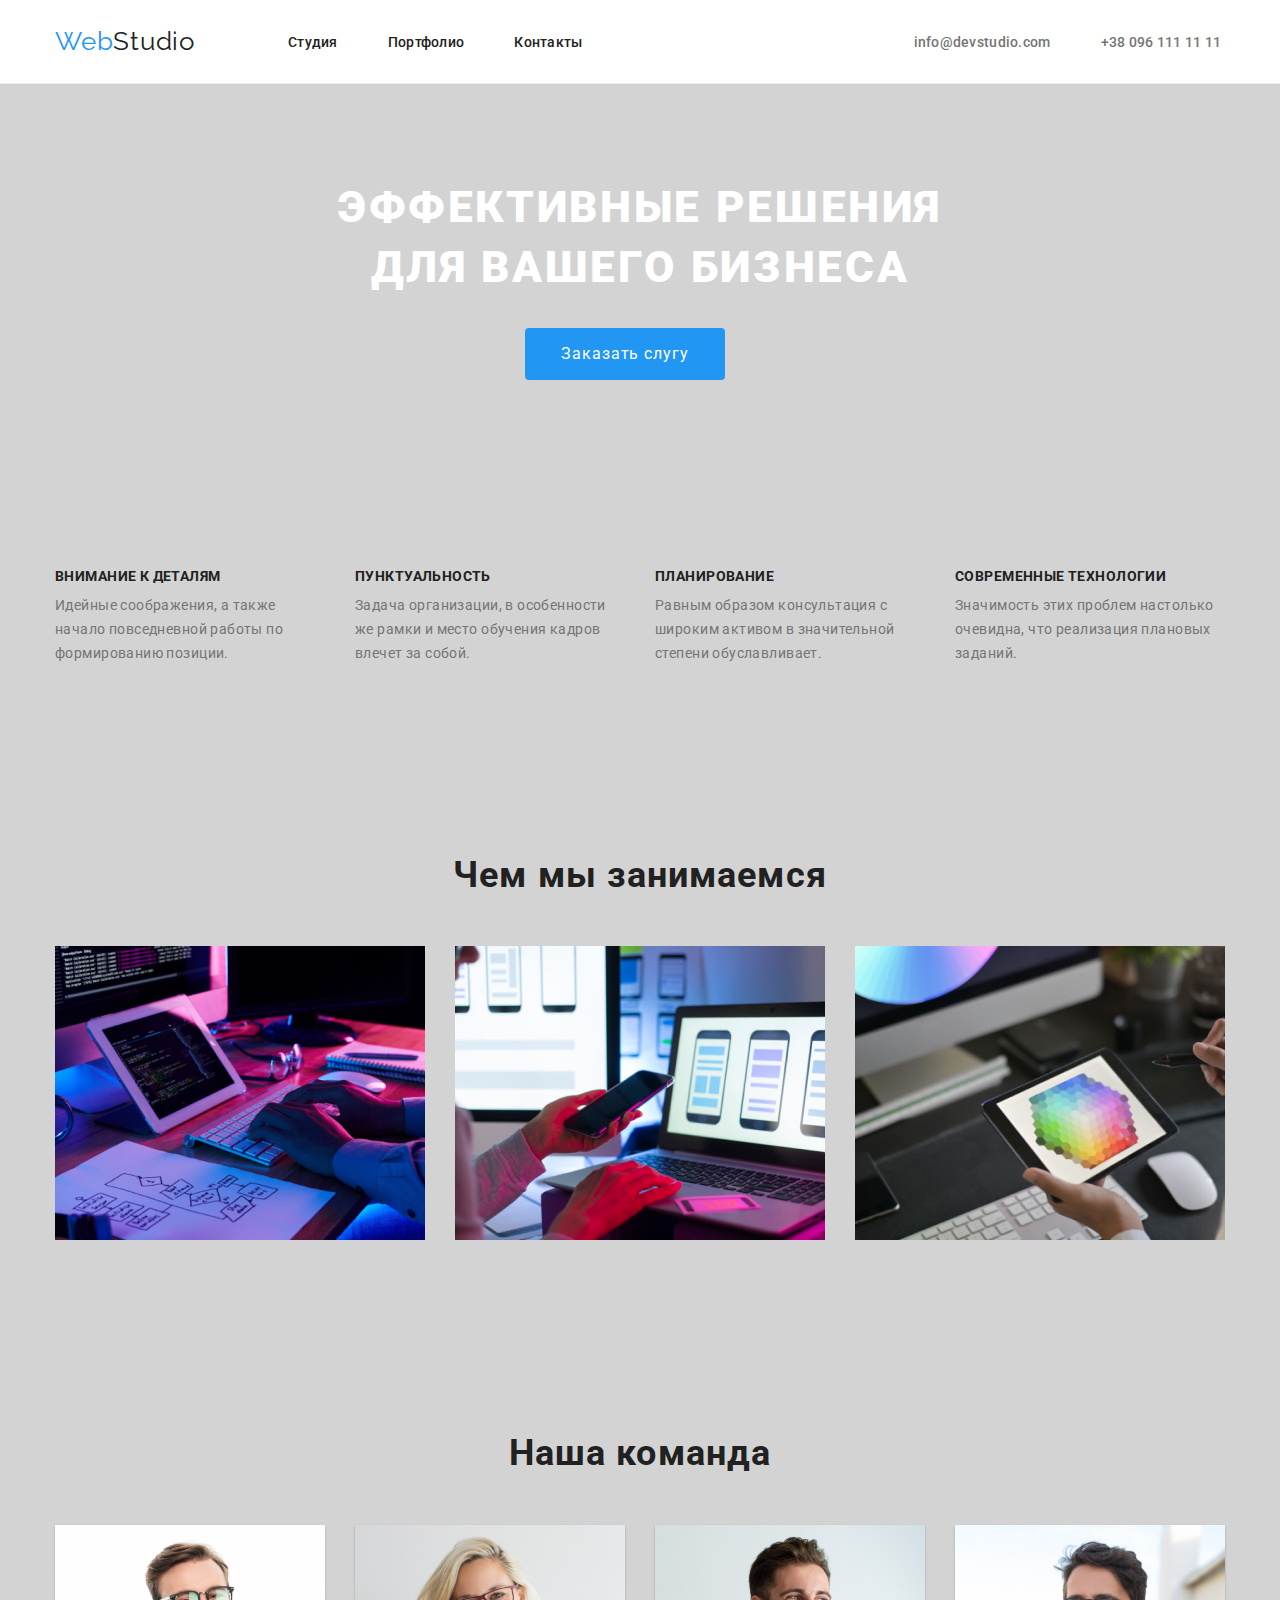
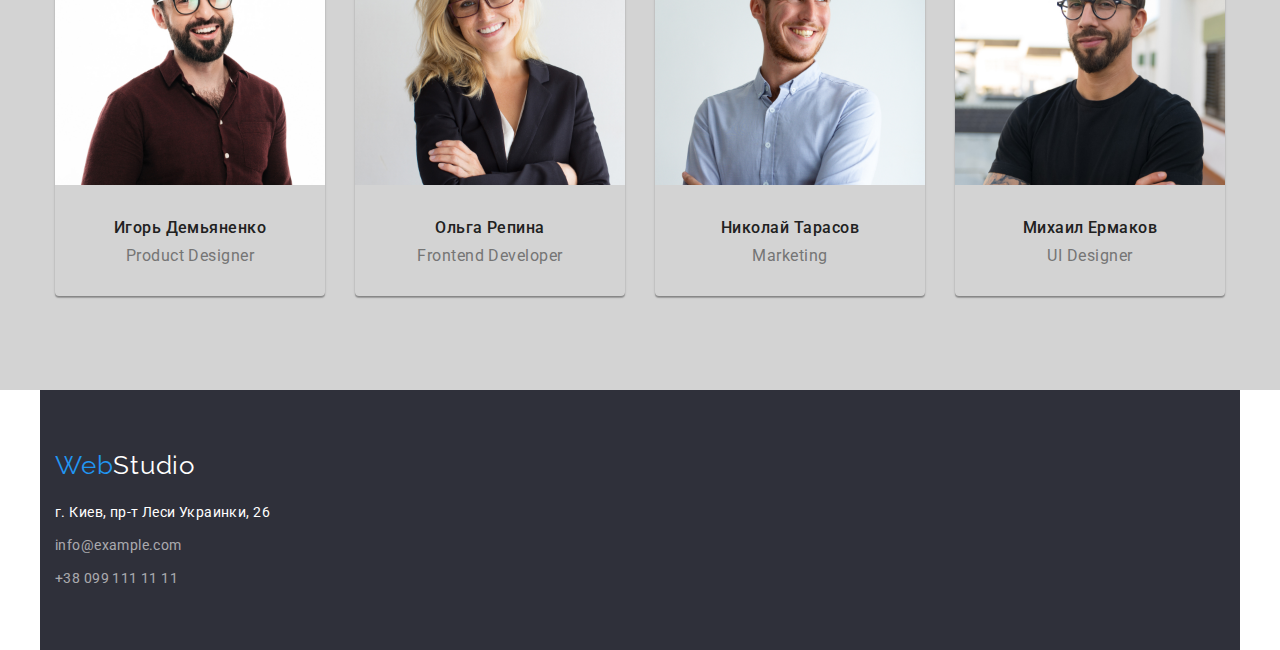
==== commit 41dacc9f: "first edits from the mentor" ====
--- a/index.html
+++ b/index.html
@@ -15,12 +15,12 @@
   </head>
   <body class="body-styles">
     <!-- Header -->
-    <header>
-      <div class="container section header_border">
+    <header class="header_border">
+      <div class="container">
         <div class="all_nav">
           <a
-            class="nav_all_link_logo studiocolor-top"
-            href="https://masenkoss.github.io/goit-markup-hw-02/"
+            class="studiocolor_top"
+            href="https://masenkoss.github.io/goit-markup-hw-03/index.html"
             ><span class="webcolor">Web</span>Studio</a
           >
           <nav>
@@ -28,14 +28,14 @@
               <li class="item">
                 <a
                   class="nav-link"
-                  href="https://masenkoss.github.io/goit-markup-hw-02/index.html"
+                  href="https://masenkoss.github.io/goit-markup-hw-03/index.html"
                   >Студия</a
                 >
               </li>
               <li class="item">
                 <a
                   class="nav-link"
-                  href="https://masenkoss.github.io/goit-markup-hw-02/portfolio.html"
+                  href="https://masenkoss.github.io/goit-markup-hw-03/portfolio.html"
                   >Портфолио</a
                 >
               </li>
@@ -44,33 +44,35 @@
               </li>
             </ul>
           </nav>
-          <div>
-            <ul class="contact_nav">
-              <li class="item">
-                <a class="nav-link-mail" href="mailto:">info@devstudio.com</a>
-              </li>
-              <li class="item">
-                <a class="nav-link-tel" href="tel:+380961111111"
-                  >+38 096 111 11 11</a
-                >
-              </li>
-            </ul>
-          </div>
+          <ul class="contact_nav">
+            <li class="item">
+              <a class="nav-link-mail" href="mailto:">info@devstudio.com</a>
+            </li>
+            <li class="item">
+              <a class="nav-link-tel" href="tel:+380961111111"
+                >+38 096 111 11 11</a
+              >
+            </li>
+          </ul>
         </div>
       </div>
     </header>
     <!-- Start main-content -->
     <main>
-      <div class="container">
-        <section class="complementary section">
-          <h1 class="font-size-title">
+      <section class="section">
+        <div class="container">
+          <h1 class="font_size_title">
             ЭФФЕКТИВНЫЕ РЕШЕНИЯ<span>ДЛЯ ВАШЕГО БИЗНЕСА</span>
           </h1>
+        </div>
+        <div class="container">
           <button type="button" class="pointer font-size-button-index">
             Заказать слугу
           </button>
-        </section>
-        <section class="section">
+        </div>
+      </section>
+      <section class="section">
+        <div class="container">
           <div class="all_main_h3">
             <ul class="item">
               <li class="text-index">
@@ -109,10 +111,12 @@
               </li>
             </ul>
           </div>
-        </section>
-        <section class="section">
+        </div>
+      </section>
+      <section class="section">
+        <div class="container">
           <div class="section_h2">
-            <h2 class="text-title-h2-index">Чем мы занимаемся</h2>
+            <h2 class="text_title_h2_index">Чем мы занимаемся</h2>
             <ul class="all_main_h2">
               <li class="item">
                 <img src="./images/engage_a.jpg" alt="engage1" width="370" />
@@ -125,10 +129,11 @@
               </li>
             </ul>
           </div>
-        </section>
-        <section class="section">
-          <h2 class="text-title-h2-index">Наша команда</h2>
-
+        </div>
+      </section>
+      <section class="section">
+        <div class="container">
+          <h2 class="text_title_h2_index">Наша команда</h2>
           <ul class="all_main_h2_team">
             <li class="item_team">
               <img src="./images/pd.jpg" alt="product designer" width="270" />
@@ -151,17 +156,17 @@
               <p class="text-command-professions-index">UI Designer</p>
             </li>
           </ul>
-        </section>
-      </div>
+        </div>
+      </section>
     </main>
     <!-- Footer -->
     <footer>
-      <div class="container section">
+      <div class="container">
         <div class="footer_all">
           <div class="footer_all_box">
             <a
               class="studiocolor_bottom"
-              href="https://masenkoss.github.io/goit-markup-hw-02/"
+              href="https://masenkoss.github.io/goit-markup-hw-03/index.html"
               ><span class="webcolor">Web</span>Studio</a
             >
             <ul class="footer_all_box_contacts">
--- a/css/styles.css
+++ b/css/styles.css
@@ -42,31 +42,30 @@
 .section {
   padding-top: 94px;
   padding-bottom: 94px;
+  background-color: LightGray;
 }
 
 /* All nav menu */
 
 .header_border {
-  border-radius: 1px;
-  border-bottom: 1px solid transparent;
-}
+  border-bottom: 1px solid #ececec;
+}
+
+/* border-bottom: 1px solid transparent; */
 
 .all_nav {
   display: var(--display-property-flex);
   align-items: center;
+  padding-left: 15px;
+  padding-right: 15px;
 }
 
 /* logo */
 
-.nav_all_link_logo {
-  padding-left: 15px;
-}
-
-.studiocolor-top {
-  margin-top: 24px;
-  margin-bottom: 25px;
-  padding-top: 6px;
-  padding-bottom: 6px;
+.studiocolor_top {
+  margin-right: 93px;
+  padding-top: 24px;
+  padding-bottom: 25px;
   font-family: Raleway;
   text-decoration: none;
   font-size: 26px;
@@ -82,8 +81,8 @@
 
 .studiocolor_bottom {
   display: inline-block;
-  margin-top: 60px;
   margin-bottom: 20px;
+  padding-top: 60px;
   font-family: Raleway;
   text-decoration: none;
   font-size: 26px;
@@ -99,7 +98,9 @@
 }
 
 /* font title */
-.font-size-title {
+.font_size_title {
+  padding-left: 15px;
+  padding-right: 15px;
   margin-bottom: 30px;
   font-weight: 900;
   font-size: 44px;
@@ -141,7 +142,7 @@
 .button_portfolio {
   padding-left: 15px;
   padding-right: 15px;
-  margin-bottom: 34px;
+  margin-bottom: 50px;
   justify-content: center;
   align-items: center;
   display: var(--display-property-flex);
@@ -161,8 +162,7 @@
   border-radius: 4px;
   border: 1px solid transparent;
 }
-
-.font-size-button-portfolio:focus,
+studiocolor_bottom .font-size-button-portfolio:focus,
 .font-size-button-portfolio:hover {
   background-color: var(--highlight-color);
   color: var(--main-background-color);
@@ -181,9 +181,8 @@
 .nav_all_link {
   display: block;
   display: var(--display-property-flex);
-  margin-top: 32px;
-  margin-bottom: 32px;
-  margin-left: 93px;
+  padding-top: 32px;
+  padding-bottom: 32px;
 }
 
 .nav_all_link .item {
@@ -210,14 +209,10 @@
 .contact_nav {
   display: var(--display-property-flex);
   margin-left: 331px;
-  padding-right: 15px;
-}
-
-.contact_nav .item + .item {
-  margin-left: 50px;
 }
 
 .nav-link-mail {
+  margin-right: 50px;
   text-decoration: none;
   color: var(--complementary-color-text);
   font-weight: 500;
@@ -249,12 +244,6 @@
   cursor: pointer;
 }
 
-/* start main styles */
-.complementary {
-  background: var(--complementary-color);
-  display: block;
-}
-
 .section_h2 {
   padding-left: 15px;
   padding-right: 15px;
@@ -270,8 +259,8 @@
   margin-right: 30px;
 }
 
-.text-title-h2-index {
-  padding-bottom: 50px;
+.text_title_h2_index {
+  margin-bottom: 50px;
   font-size: 36px;
   line-height: 1.171;
   text-align: center;
@@ -358,12 +347,7 @@
   justify-content: center;
   align-items: center;
   display: var(--display-property-flex);
-}
-
-.portfolio_icon ul {
-  display: var(--display-property-flex);
   flex-wrap: wrap;
-  align-content: center;
 }
 
 .portfolio_element {
@@ -374,11 +358,19 @@
 
 .portfolio_element:nth-child(3n) {
   margin-right: 0px;
+}
+
+.portfolio_element:nth-last-child(-n + 3) {
   margin-bottom: 0px;
 }
 
-.portfolio_element img {
-  border-bottom: 1px solid transparent;
+li > .portfolio_element {
+  border-bottom: 1px solid #eeeeee;
+  background: var(--main-background-color);
+}
+
+.item_text {
+  padding: 20px 24px;
 }
 
 .text-title-portfolio {
@@ -414,7 +406,7 @@
 }
 
 .footer_all_box_contacts {
-  margin-bottom: 60px;
+  padding-bottom: 60px;
 }
 
 .footer_all_box_contacts li:not(:last-child) {
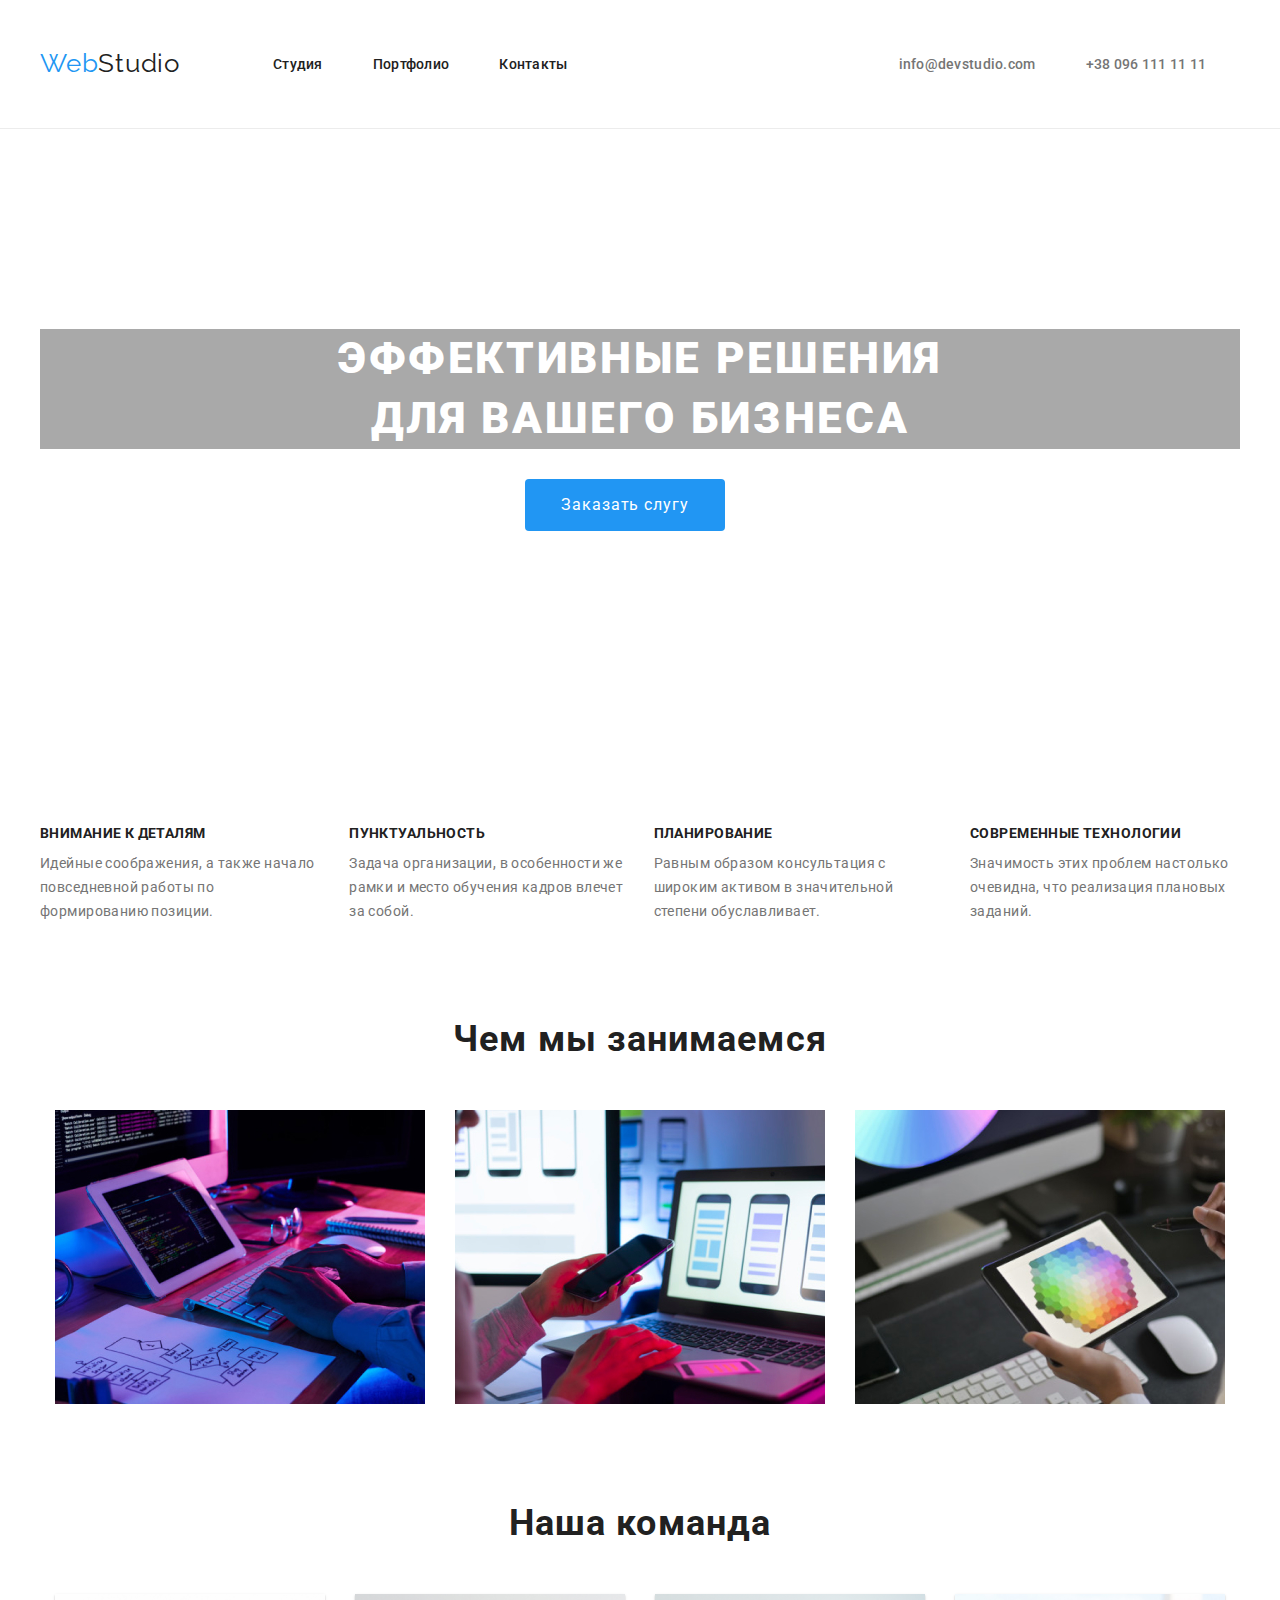
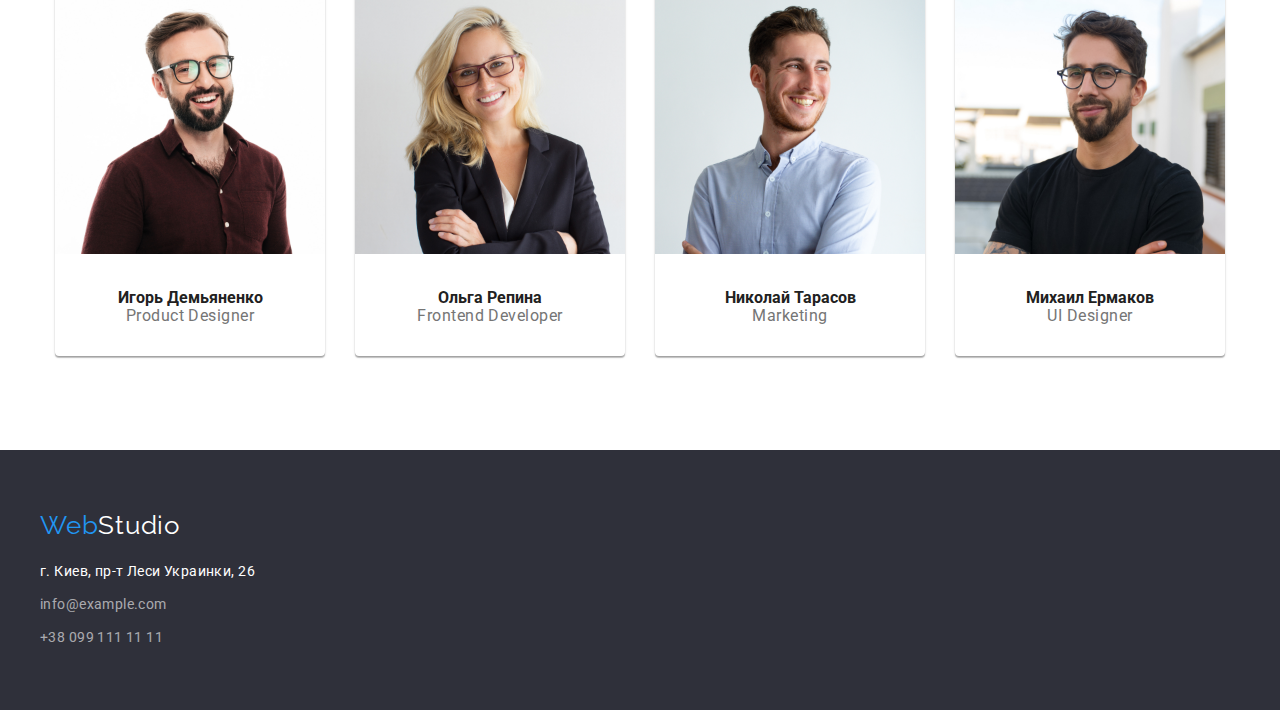
==== commit 12629877: "third edits from mentor" ====
--- a/index.html
+++ b/index.html
@@ -61,14 +61,14 @@
     <main>
       <section class="section">
         <div class="container">
-          <h1 class="font_size_title">
-            ЭФФЕКТИВНЫЕ РЕШЕНИЯ<span>ДЛЯ ВАШЕГО БИЗНЕСА</span>
-          </h1>
-        </div>
-        <div class="container">
-          <button type="button" class="pointer font-size-button-index">
-            Заказать слугу
-          </button>
+          <div class="hero_title">
+            <h1 class="font_size_title">
+              ЭФФЕКТИВНЫЕ РЕШЕНИЯ<span>ДЛЯ ВАШЕГО БИЗНЕСА</span>
+            </h1>
+            <button type="button" class="pointer font-size-button-index">
+              Заказать слугу
+            </button>
+          </div>
         </div>
       </section>
       <section class="section">
@@ -137,54 +137,60 @@
           <ul class="all_main_h2_team">
             <li class="item_team">
               <img src="./images/pd.jpg" alt="product designer" width="270" />
-              <h4 class="text-team-index">Игорь Демьяненко</h4>
-              <p class="text-command-professions-index">Product Designer</p>
+              <div class="item_team_overall">
+                <h4 class="text-team-index">Игорь Демьяненко</h4>
+                <p class="text-command-professions-index">Product Designer</p>
+              </div>
             </li>
             <li class="item_team">
               <img src="./images/fd.jpg" alt="frontend developer" width="270" />
-              <h4 class="text-team-index">Ольга Репина</h4>
-              <p class="text-command-professions-index">Frontend Developer</p>
+              <div class="item_team_overall">
+                <h4 class="text-team-index">Ольга Репина</h4>
+                <p class="text-command-professions-index">Frontend Developer</p>
+              </div>
             </li>
             <li class="item_team">
               <img src="./images/m.jpg" alt="marketing" width="270" />
-              <h4 class="text-team-index">Николай Тарасов</h4>
-              <p class="text-command-professions-index">Marketing</p>
+              <div class="item_team_overall">
+                <h4 class="text-team-index">Николай Тарасов</h4>
+                <p class="text-command-professions-index">Marketing</p>
+              </div>
             </li>
             <li class="item_team">
               <img src="./images/uid.jpg" alt="ui designer" width="270" />
-              <h4 class="text-team-index">Михаил Ермаков</h4>
-              <p class="text-command-professions-index">UI Designer</p>
+              <div class="item_team_overall">
+                <h4 class="text-team-index">Михаил Ермаков</h4>
+                <p class="text-command-professions-index">UI Designer</p>
+              </div>
             </li>
           </ul>
         </div>
       </section>
     </main>
     <!-- Footer -->
-    <footer>
+    <footer class="footer_background">
       <div class="container">
-        <div class="footer_all">
-          <div class="footer_all_box">
-            <a
-              class="studiocolor_bottom"
-              href="https://masenkoss.github.io/goit-markup-hw-03/index.html"
-              ><span class="webcolor">Web</span>Studio</a
-            >
-            <ul class="footer_all_box_contacts">
-              <li>
-                <address class="address_index">
-                  г. Киев, пр-т Леси Украинки, 26
-                </address>
-              </li>
-              <li>
-                <a class="nav-text-footer" href="mailto:">info@example.com</a>
-              </li>
-              <li>
-                <a class="nav-text-footer" href="tel:+380961111111"
-                  >+38 099 111 11 11</a
-                >
-              </li>
-            </ul>
-          </div>
+        <div class="footer_all_box">
+          <a
+            class="studiocolor_bottom"
+            href="https://masenkoss.github.io/goit-markup-hw-03/index.html"
+            ><span class="webcolor">Web</span>Studio</a
+          >
+          <ul class="footer_all_box_contacts">
+            <li>
+              <address class="address_index">
+                г. Киев, пр-т Леси Украинки, 26
+              </address>
+            </li>
+            <li>
+              <a class="nav-text-footer" href="mailto:">info@example.com</a>
+            </li>
+            <li>
+              <a class="nav-text-footer" href="tel:+380961111111"
+                >+38 099 111 11 11</a
+              >
+            </li>
+          </ul>
         </div>
       </div>
     </footer>
--- a/css/styles.css
+++ b/css/styles.css
@@ -37,18 +37,20 @@
 .container {
   width: 1200px;
   margin: 0 auto;
+  padding-left: 15px;
+  padding-right: 15px;
 }
 
 .section {
-  padding-top: 94px;
+  /* padding-top: 94px; */
   padding-bottom: 94px;
-  background-color: LightGray;
 }
 
 /* All nav menu */
-
 .header_border {
   border-bottom: 1px solid #ececec;
+  padding-top: 24px;
+  padding-bottom: 25px;
 }
 
 /* border-bottom: 1px solid transparent; */
@@ -56,8 +58,6 @@
 .all_nav {
   display: var(--display-property-flex);
   align-items: center;
-  padding-left: 15px;
-  padding-right: 15px;
 }
 
 /* logo */
@@ -82,7 +82,7 @@
 .studiocolor_bottom {
   display: inline-block;
   margin-bottom: 20px;
-  padding-top: 60px;
+  /* padding-top: 60px; */
   font-family: Raleway;
   text-decoration: none;
   font-size: 26px;
@@ -97,10 +97,13 @@
   color: var(--first-text-primary);
 }
 
+.hero_title {
+  padding-top: 200px;
+  padding-bottom: 200px;
+}
+
 /* font title */
 .font_size_title {
-  padding-left: 15px;
-  padding-right: 15px;
   margin-bottom: 30px;
   font-weight: 900;
   font-size: 44px;
@@ -109,6 +112,7 @@
   text-align: center;
   letter-spacing: 0.06em;
   text-transform: uppercase;
+  background-color: darkgray;
 }
 
 h1 span {
@@ -139,15 +143,6 @@
 
 /* button portfolio */
 
-.button_portfolio {
-  padding-left: 15px;
-  padding-right: 15px;
-  margin-bottom: 50px;
-  justify-content: center;
-  align-items: center;
-  display: var(--display-property-flex);
-}
-
 .font-size-button-portfolio {
   margin: 0 auto;
   padding: 6px 22px;
@@ -169,6 +164,7 @@
 }
 
 .all_portfolio_button {
+  margin-bottom: 50px;
   display: var(--display-property-flex);
   justify-content: center;
   align-items: center;
@@ -181,8 +177,6 @@
 .nav_all_link {
   display: block;
   display: var(--display-property-flex);
-  padding-top: 32px;
-  padding-bottom: 32px;
 }
 
 .nav_all_link .item {
@@ -242,11 +236,6 @@
 
 .pointer {
   cursor: pointer;
-}
-
-.section_h2 {
-  padding-left: 15px;
-  padding-right: 15px;
 }
 
 .all_main_h2 {
@@ -270,8 +259,6 @@
 /* Наша команда */
 
 .all_main_h2_team {
-  padding-left: 15px;
-  padding-right: 15px;
   display: var(--display-property-flex);
   align-items: center;
   justify-content: center;
@@ -288,7 +275,7 @@
   margin-right: 30px;
 }
 
-.text-team-index {
+.item_team_ .text-team-index {
   margin-top: 30px;
   margin-bottom: 10px;
   font-weight: 500;
@@ -297,10 +284,13 @@
   letter-spacing: 0.03em;
 }
 
+.item_team_overall {
+  padding-top: 30px;
+  padding-bottom: 30px;
+}
+
 .all_main_h3 {
   display: var(--display-property-flex);
-  padding-left: 15px;
-  padding-right: 15px;
   justify-content: center;
 }
 
@@ -330,7 +320,6 @@
 }
 
 .text-command-professions-index {
-  margin-bottom: 30px;
   font-size: 16px;
   line-height: 1.171;
   color: var(--complementary-color-text);
@@ -342,8 +331,6 @@
 /* icon portfolio menu */
 
 .portfolio_icon {
-  padding-left: 15px;
-  padding-right: 15px;
   justify-content: center;
   align-items: center;
   display: var(--display-property-flex);
@@ -364,12 +351,11 @@
   margin-bottom: 0px;
 }
 
-li > .portfolio_element {
+.item_text {
+  border-right: 1px solid #eeeeee;
+  border-left: 1px solid #eeeeee;
   border-bottom: 1px solid #eeeeee;
   background: var(--main-background-color);
-}
-
-.item_text {
   padding: 20px 24px;
 }
 
@@ -386,10 +372,10 @@
   letter-spacing: 0.03em;
 }
 
-.footer_all {
+.footer_background {
+  padding-top: 60px;
+  padding-bottom: 60px;
   background-color: var(--complementary-color);
-  padding-left: 15px;
-  padding-right: 15px;
 }
 
 .footer_all_box {
@@ -405,12 +391,8 @@
   color: var(--main-background-color);
 }
 
-.footer_all_box_contacts {
-  padding-bottom: 60px;
-}
-
 .footer_all_box_contacts li:not(:last-child) {
-  padding-bottom: 9px;
+  margin-bottom: 9px;
 }
 
 .nav-text-footer {
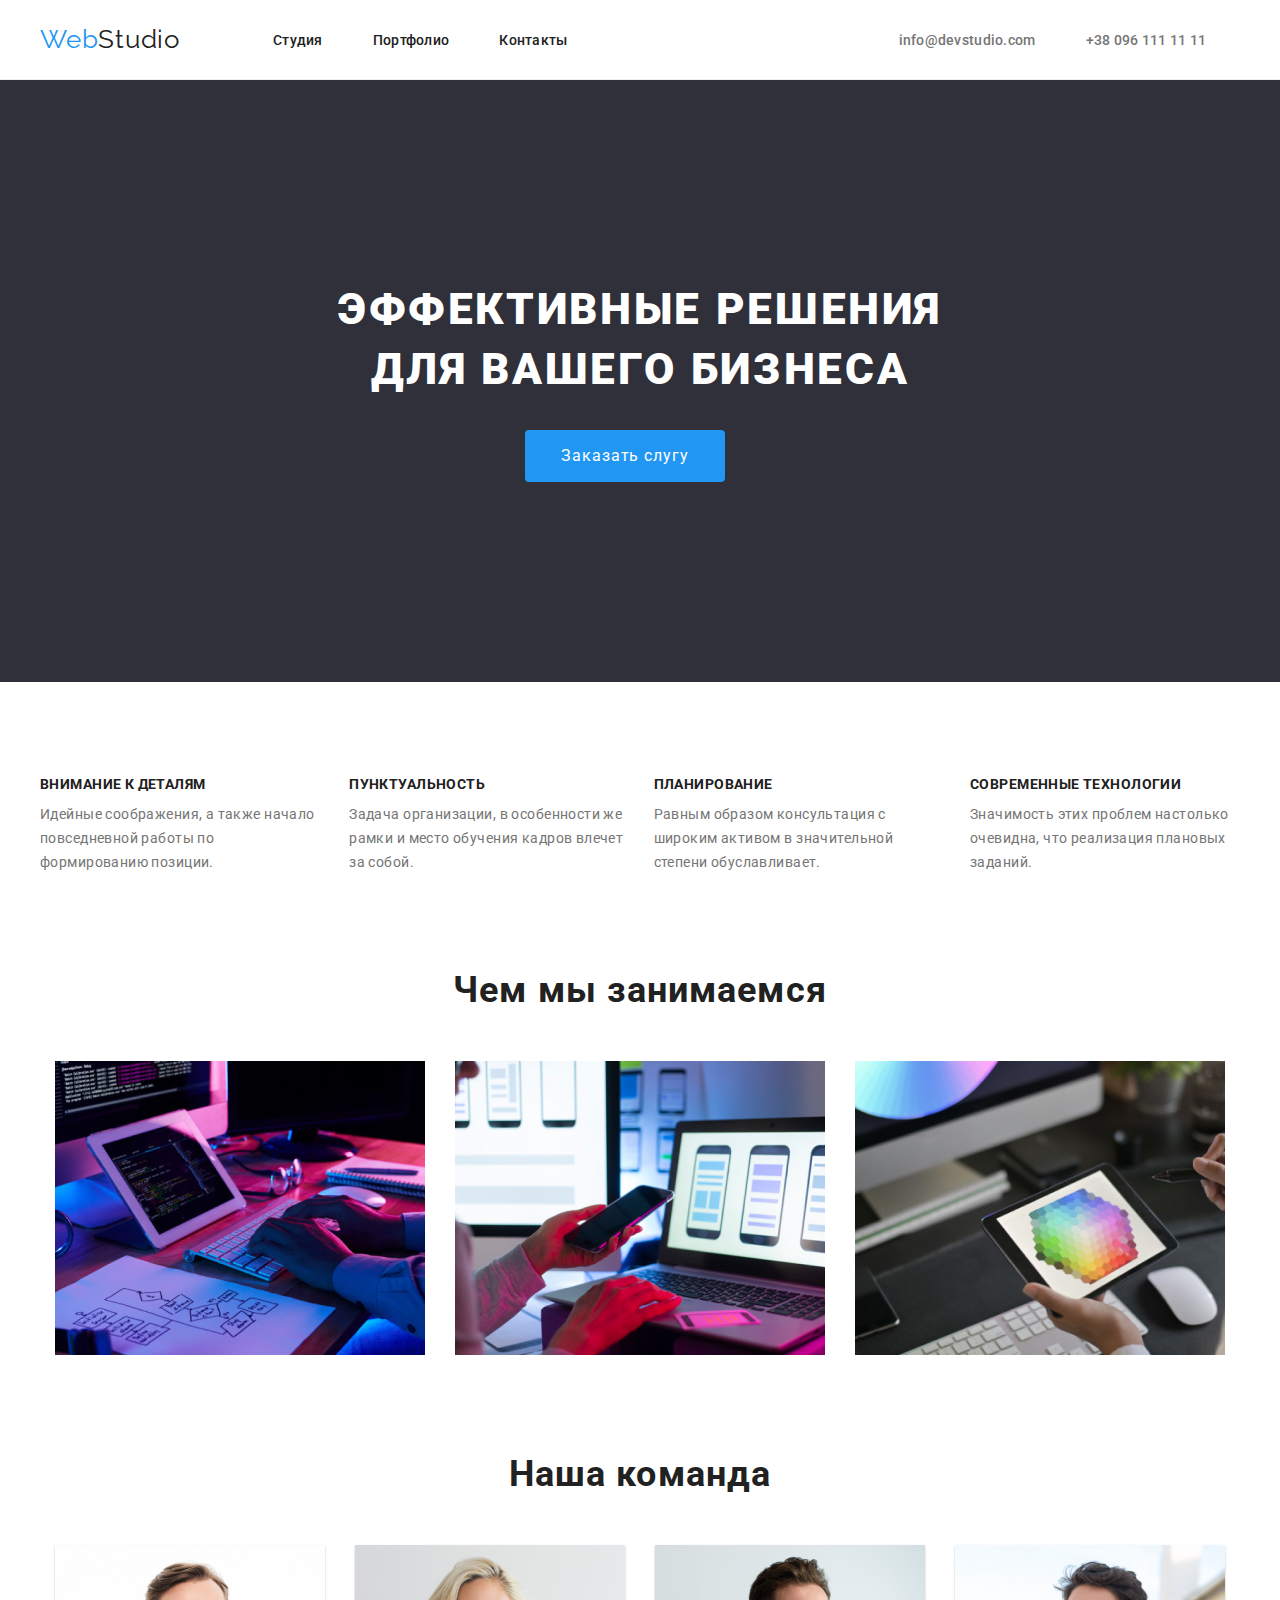
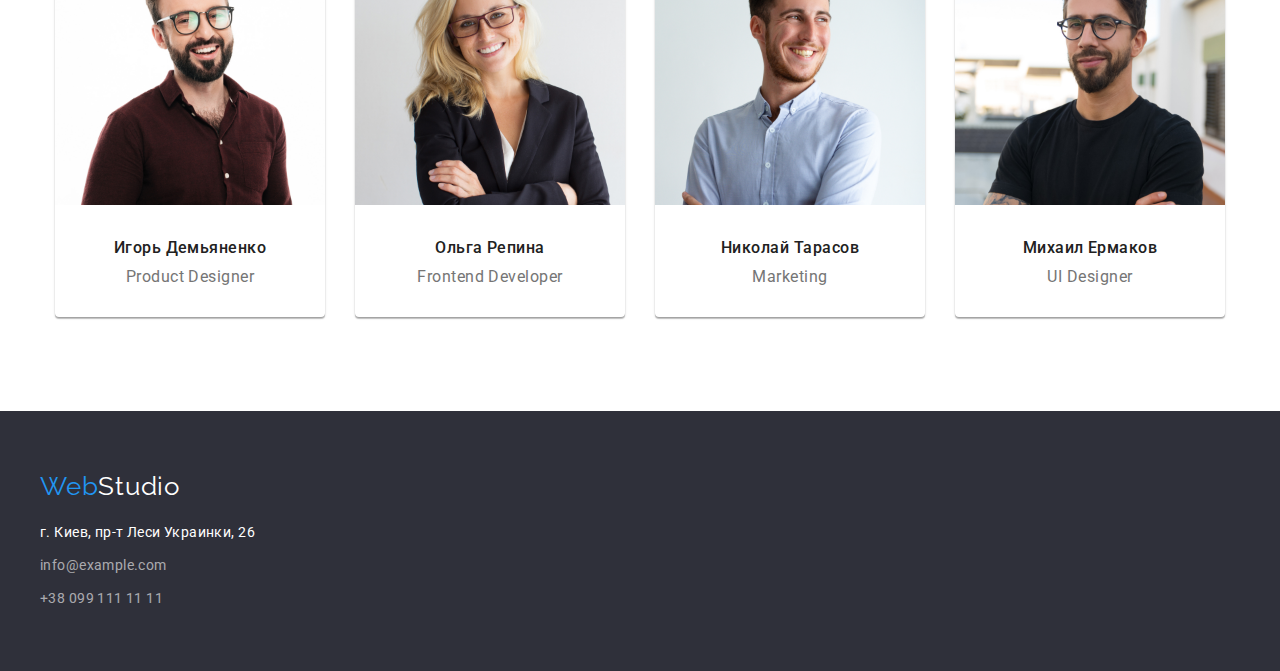
==== commit 4e596934: "fourth edits from mentor_padding" ====
--- a/index.html
+++ b/index.html
@@ -59,7 +59,7 @@
     </header>
     <!-- Start main-content -->
     <main>
-      <section class="section">
+      <section class="section hero_section_top">
         <div class="container">
           <div class="hero_title">
             <h1 class="font_size_title">
@@ -113,7 +113,7 @@
           </div>
         </div>
       </section>
-      <section class="section">
+      <section class="section zeroing_section_top">
         <div class="container">
           <div class="section_h2">
             <h2 class="text_title_h2_index">Чем мы занимаемся</h2>
@@ -131,7 +131,7 @@
           </div>
         </div>
       </section>
-      <section class="section">
+      <section class="section zeroing_section_top">
         <div class="container">
           <h2 class="text_title_h2_index">Наша команда</h2>
           <ul class="all_main_h2_team">
--- a/css/styles.css
+++ b/css/styles.css
@@ -42,8 +42,18 @@
 }
 
 .section {
-  /* padding-top: 94px; */
+  padding-top: 94px;
   padding-bottom: 94px;
+}
+
+.zeroing_section_top {
+  padding-top: 0px;
+}
+
+.hero_section_top {
+  padding-top: 0px;
+  padding-bottom: 0px;
+  background-color: var(--complementary-color);
 }
 
 /* All nav menu */
@@ -53,8 +63,6 @@
   padding-bottom: 25px;
 }
 
-/* border-bottom: 1px solid transparent; */
-
 .all_nav {
   display: var(--display-property-flex);
   align-items: center;
@@ -64,8 +72,7 @@
 
 .studiocolor_top {
   margin-right: 93px;
-  padding-top: 24px;
-  padding-bottom: 25px;
+
   font-family: Raleway;
   text-decoration: none;
   font-size: 26px;
@@ -82,7 +89,6 @@
 .studiocolor_bottom {
   display: inline-block;
   margin-bottom: 20px;
-  /* padding-top: 60px; */
   font-family: Raleway;
   text-decoration: none;
   font-size: 26px;
@@ -96,6 +102,10 @@
   font-family: "Roboto", sans-serif;
   color: var(--first-text-primary);
 }
+/* 
+.hero_background {
+  background-color: var(--complementary-color);
+} */
 
 .hero_title {
   padding-top: 200px;
@@ -112,7 +122,6 @@
   text-align: center;
   letter-spacing: 0.06em;
   text-transform: uppercase;
-  background-color: darkgray;
 }
 
 h1 span {
@@ -275,8 +284,7 @@
   margin-right: 30px;
 }
 
-.item_team_ .text-team-index {
-  margin-top: 30px;
+.text-team-index {
   margin-bottom: 10px;
   font-weight: 500;
   font-size: 16px;
@@ -338,7 +346,7 @@
 }
 
 .portfolio_element {
-  width: calc((100% - 60px) / 3);
+  width: calc((100% - 90px) / 3);
   margin-right: 30px;
   margin-bottom: 30px;
 }
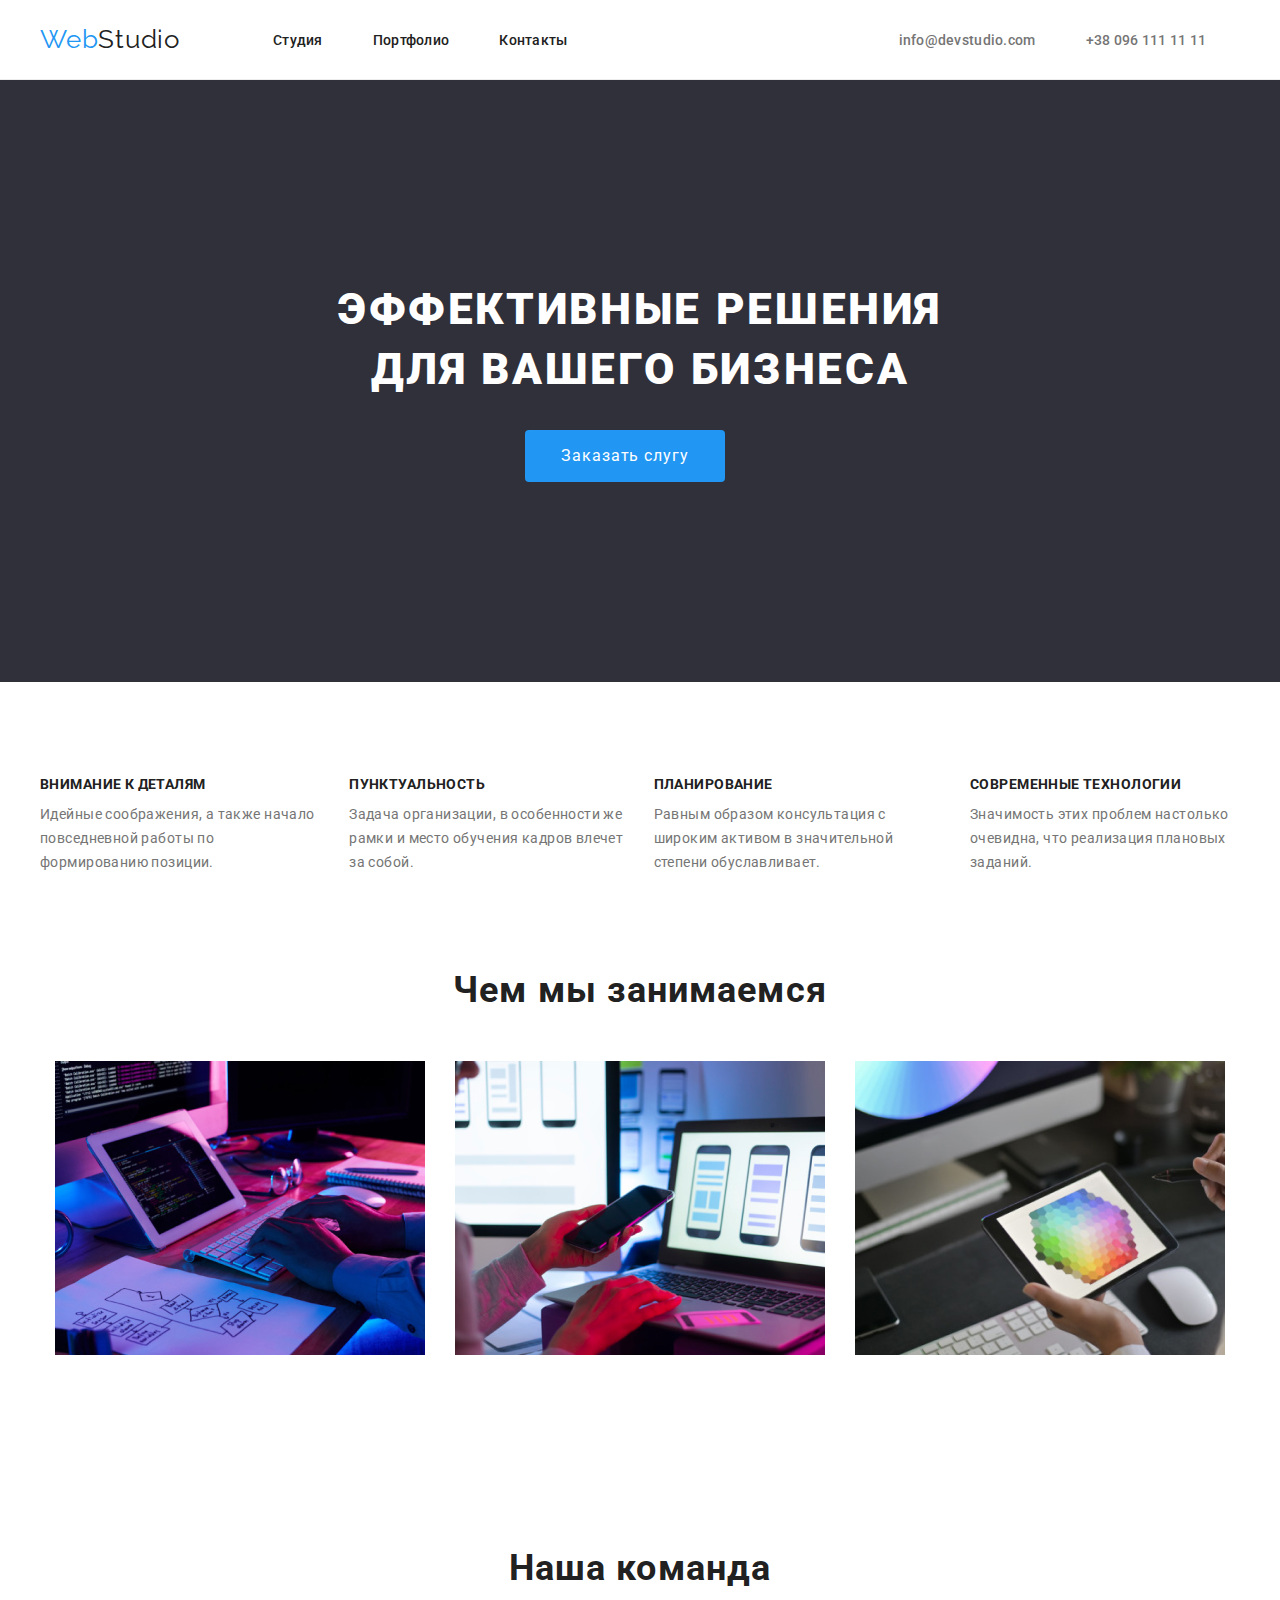
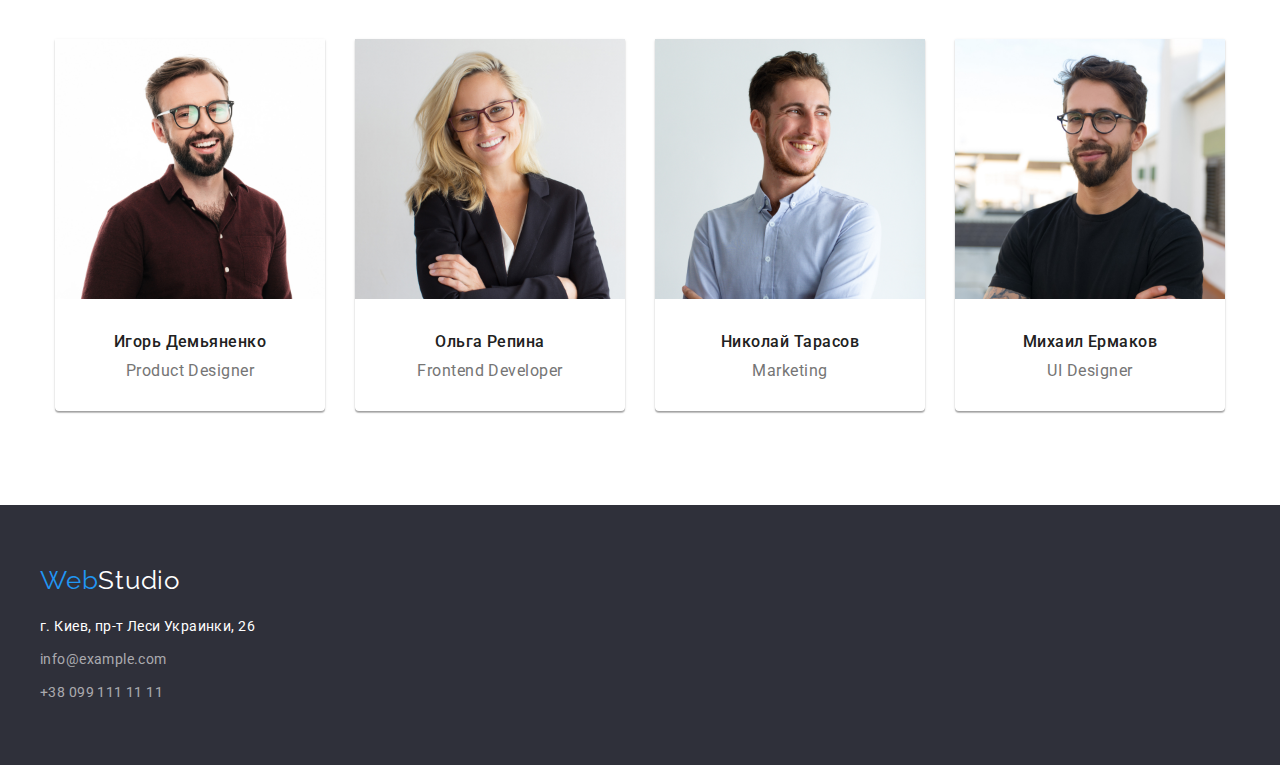
==== commit b89ec0d0: "final hw 2 edits from mentor" ====
--- a/index.html
+++ b/index.html
@@ -131,7 +131,7 @@
           </div>
         </div>
       </section>
-      <section class="section zeroing_section_top">
+      <section class="section">
         <div class="container">
           <h2 class="text_title_h2_index">Наша команда</h2>
           <ul class="all_main_h2_team">
--- a/css/styles.css
+++ b/css/styles.css
@@ -343,11 +343,13 @@
   align-items: center;
   display: var(--display-property-flex);
   flex-wrap: wrap;
+  margin-left: -30px;
+  margin-bottom: -30px;
 }
 
 .portfolio_element {
   width: calc((100% - 90px) / 3);
-  margin-right: 30px;
+  margin-left: 30px;
   margin-bottom: 30px;
 }
 
